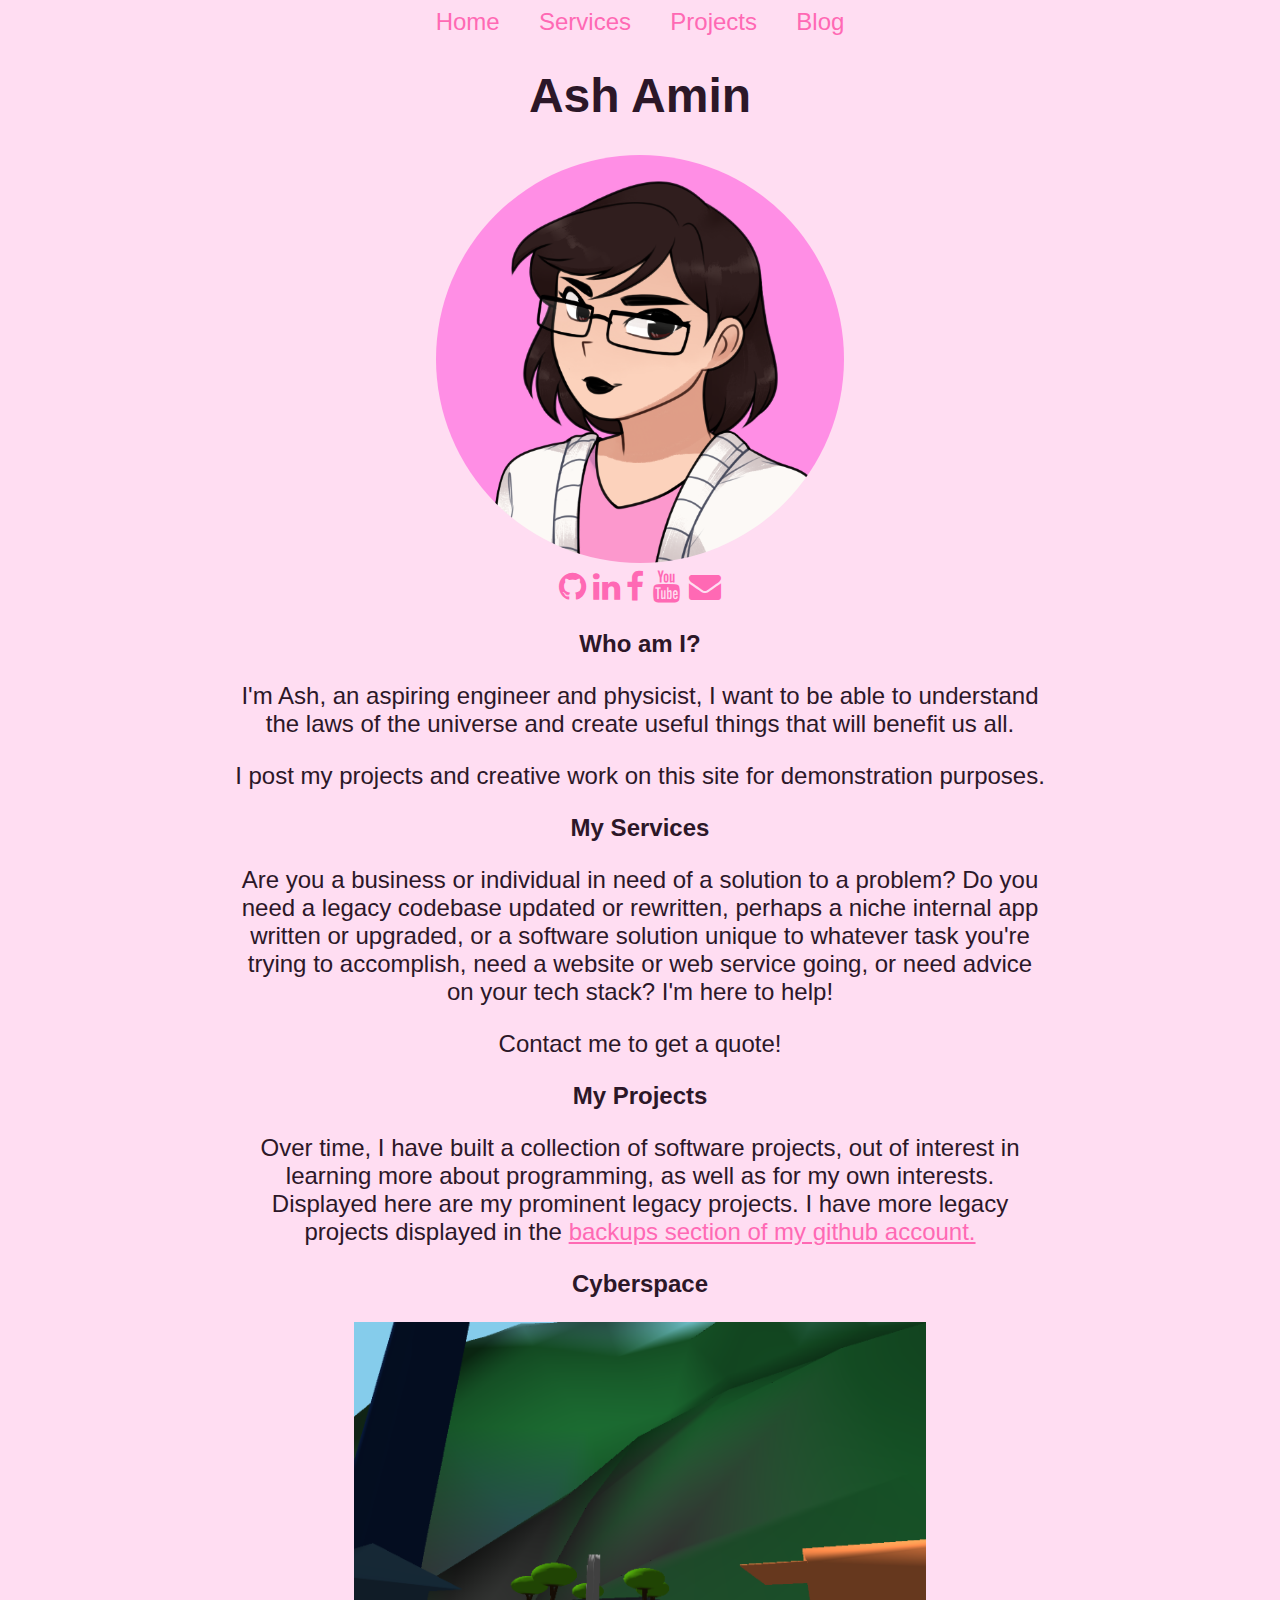
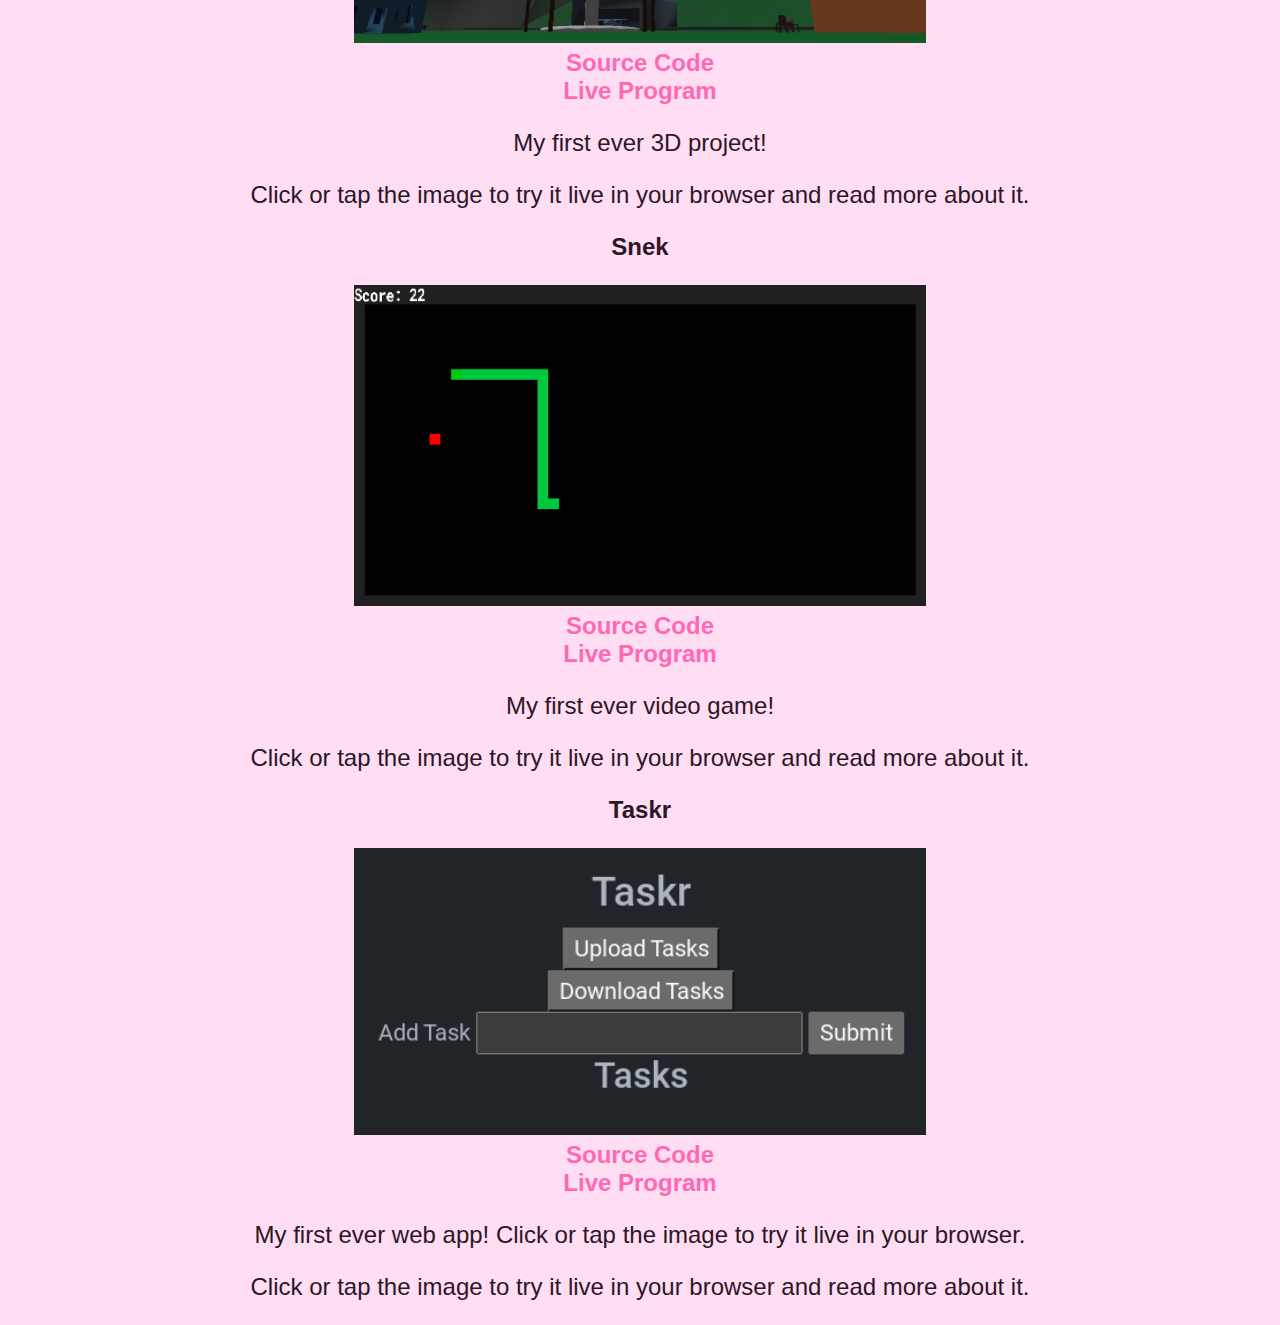
==== index.html @ 1dc7ed9d "Add blog update" ====
<!DOCTYPE html>
<html class="theme adaptive">
    <head>
        <title>Ash Amin</title>
        <meta name="viewport" content="width=device-width, initial-scale=1">
        <link rel="stylesheet" href="https://cdnjs.cloudflare.com/ajax/libs/font-awesome/4.7.0/css/font-awesome.min.css">
        <link rel="stylesheet" type="text/css" href="css/index.css"/>
    </head>
    
    <!-- Google tag (gtag.js) -->
    <script async src="https://www.googletagmanager.com/gtag/js?id=G-W8LRBBSJ82"></script>
    <script>
    window.dataLayer = window.dataLayer || [];
    function gtag(){dataLayer.push(arguments);}
    gtag('js', new Date());
    gtag('config', 'G-W8LRBBSJ82');
    </script>

    <body>      
        <a class="navlinks" href="#home">Home</a>
        <a class="navlinks" href="#services">Services</a>
        <a class="navlinks" href="#projects">Projects</a>
        <a class="navlinks" href="blog/index.html">Blog</a>

        <h1 id="home">Ash Amin</h1>
        <center><img class="avatar" src="img/ash.png" style="border-radius: 50%;"></center>

        <a style="font-size: xx-large;" href="https://github.com/ashtheamin/"><i class="fa fa-github"></i></a>
        <a style="font-size: xx-large;" href="https://www.linkedin.com/in/ashtheamin"><i class="fa fa-linkedin"></i></a>
        <a style="font-size: xx-large;" href="https://www.facebook.com/profile.php?id=61555971188826"><i class="fa fa-facebook"></i> </a>
        <a style="font-size: xx-large;" href="https://www.youtube.com/channel/UCdj34_sy56NSt1h6lO7Fx3A"> <i class="fa fa-youtube"></i> </a>
        <a style="font-size: xx-large;" href="#contact"><i class="fa fa-envelope"></i></a>
        
        <b><p>Who am I?</p></b>
        <p>I'm Ash, an aspiring engineer and physicist, I want to be able to understand the laws of the universe and create useful things that will benefit us all.</p>
        <p>I post my projects and creative work on this site for demonstration purposes.</p>

        <b><p id="services">My Services</p></b>
        <p>Are you a business or individual in need of a solution to a problem? Do you need a legacy codebase updated or rewritten, perhaps a niche internal app written or upgraded, or a software solution unique to whatever task you're trying to accomplish, need a website or web service going, or need advice on your tech stack? I'm here to help!</p>
        <p>Contact me to get a quote!</p>

        <b><p id="projects">My Projects</p></b>
        <p>Over time, I have built a collection of software projects, out of interest in learning more about programming, as well as for my own interests. Displayed here are my prominent legacy projects. I have more legacy projects displayed in the <u style="color:hotpink"><a href="https://github.com/ashtheamin/backups">backups section of my github account.</a></u></p>

        <b><p>Cyberspace</p></b>
        <center><a href="cyberspace"><img src="cyberspace/screenshot.png"></a></center>
        <b><a href="https://github.com/ashtheamin/backups/tree/main/cyberspace">Source Code</a></b>
        <br>
        <b><a href="https://ashamin.com/cyberspace">Live Program</a></b>
        <p>My first ever 3D project!</p>
        <p>Click or tap the image to try it live in your browser and read more about it.</p>

        <b><p>Snek</p></b>
        <center><a href="snek"><img src="img/snek.png"></a></center>
        <b><a href="https://github.com/ashtheamin/backups/tree/main/snek">Source Code</a></b>
        <br>
        <b><a href="https://ashamin.com/snek">Live Program</a></b>
        <p>My first ever video game! </p>
        <p> Click or tap the image to try it live in your browser and read more about it.</p>

        <b><p>Taskr</p></b>
        <center><a href="taskr"><img src="/taskr/screenshot.png"></a></center>
        <b><a href="https://github.com/ashtheamin/backups/tree/main/taskr">Source Code</a></b>
        <br>
        <b><a href="https://ashamin.com/taskr">Live Program</a></b>
        <p>My first ever web app! Click or tap the image to try it live in your browser.</p>
        <p> Click or tap the image to try it live in your browser and read more about it.</p>
    </body>
</html>
---- css/index.css ----
html {
    margin:auto;
    text-align: center;
    font-family: sans-serif;
    font-size: x-large;
    background-color: #FFDDF2;
    color: #2C1728;
    justify-content: center;
    max-width: 65%;
} 

img {
    width: 70%;
    height: auto;
}

a {
    color: hotpink;
    text-decoration: none;
}

a:link {
    color: hotpink;
    text-decoration: none;
}

a:visited {
    color: hotpink;
    text-decoration: none;
}

.avatar {
    max-width: 50%;
    max-height: 50%;
}

.navlinks {
    padding: 2%;
}

.theme {
    background-color: #FFDDF2;
    color: #2C1728;
  }
  @media (prefers-color-scheme: dark) {
    .theme.adaptive {
      background-color: #2C1728;
      color: #FFDDF2;
    }
}
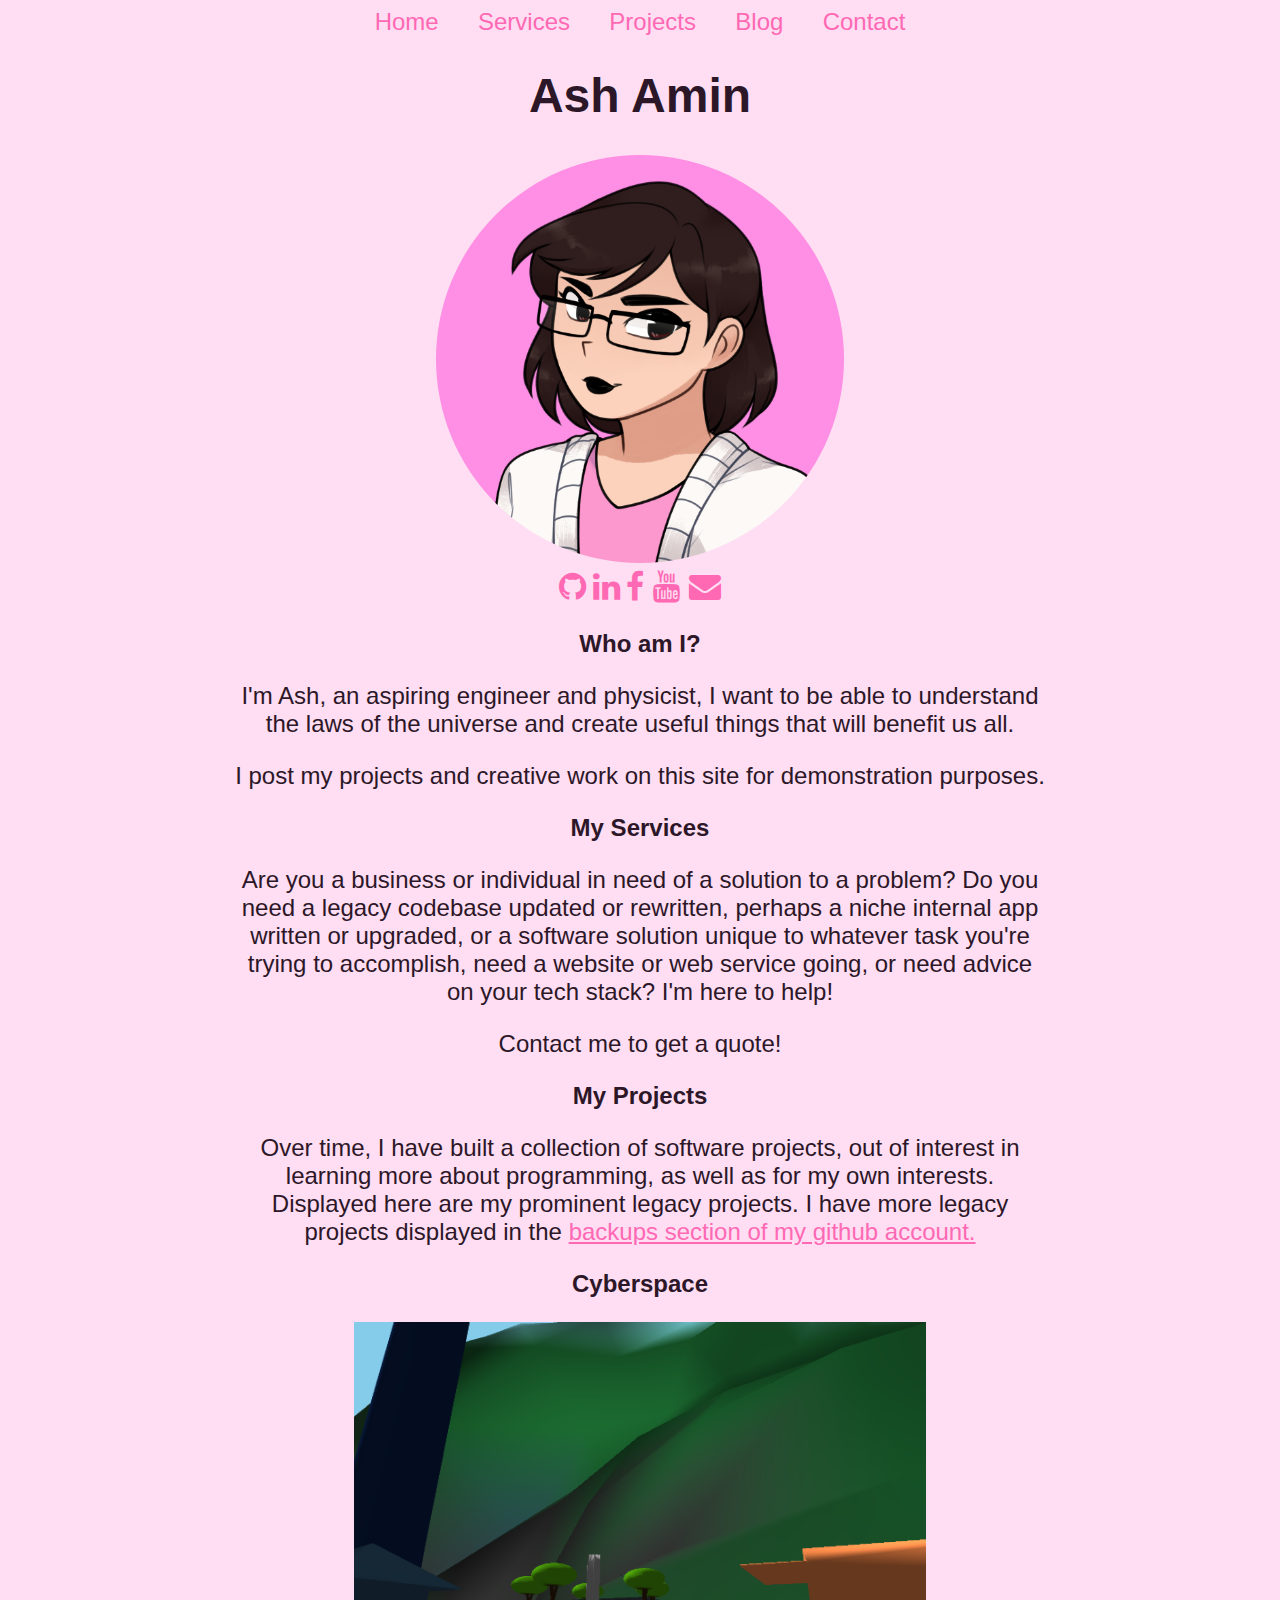
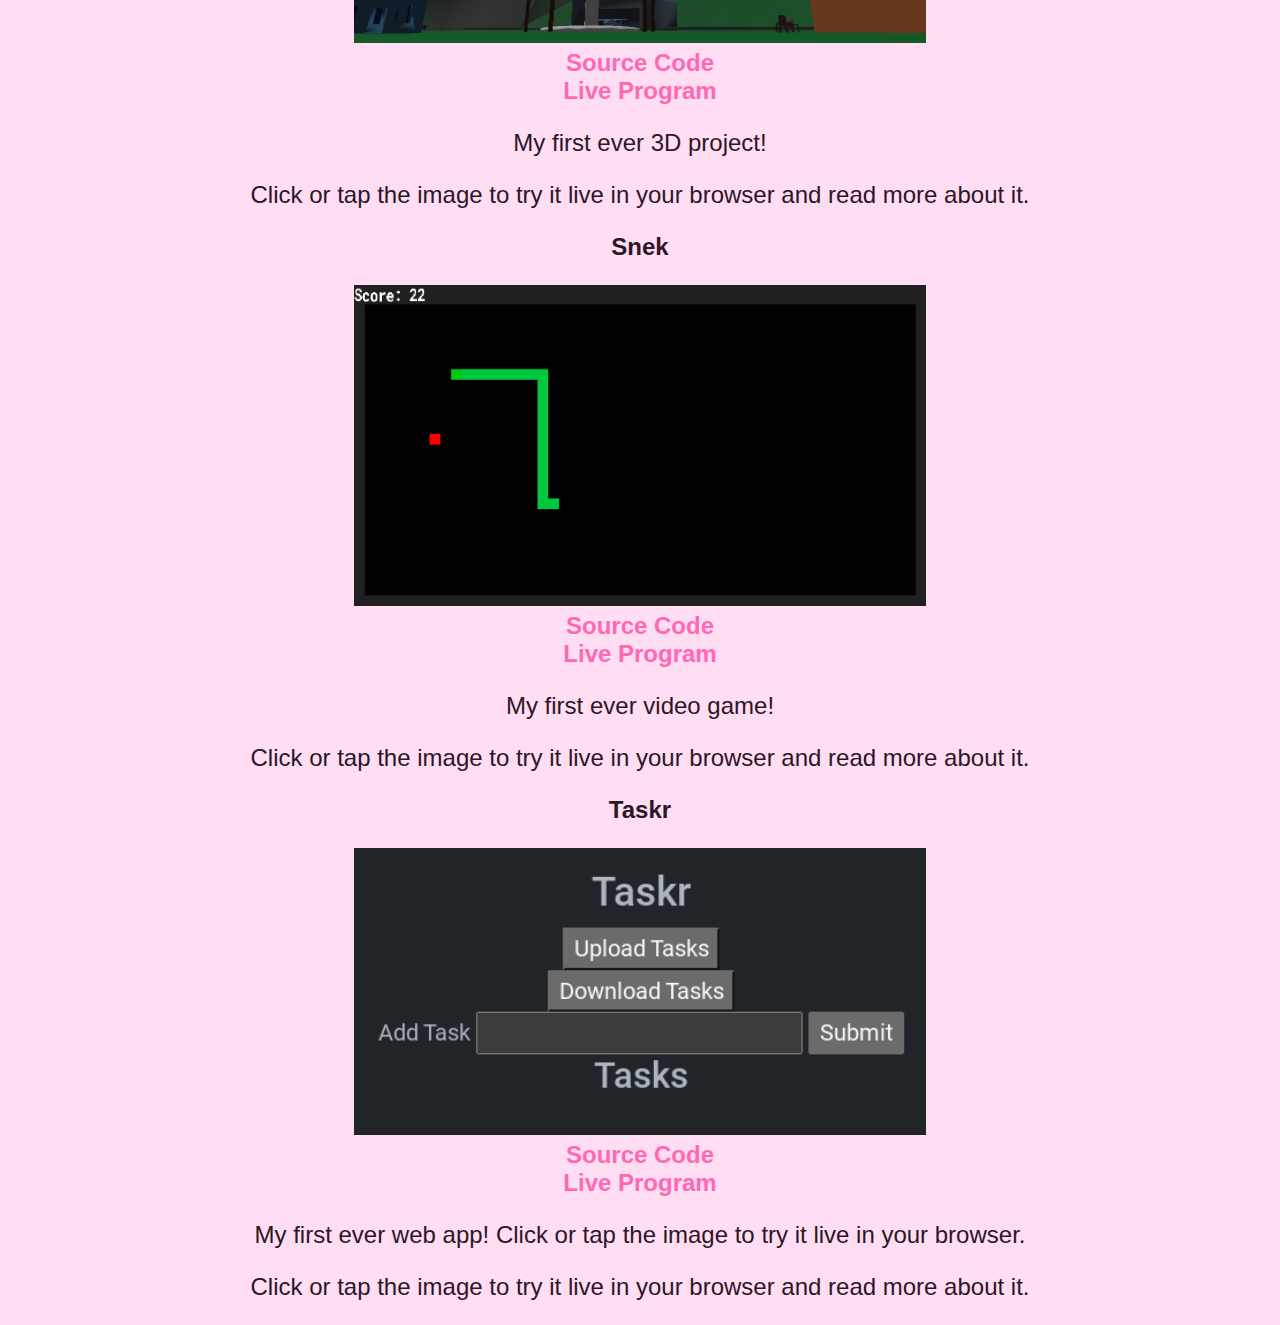
==== commit 04b76a89: "Add contact form" ====
--- a/index.html
+++ b/index.html
@@ -21,6 +21,7 @@
         <a class="navlinks" href="#services">Services</a>
         <a class="navlinks" href="#projects">Projects</a>
         <a class="navlinks" href="blog/index.html">Blog</a>
+        <a class="navlinks" href="contact/index.html">Contact</a>
 
         <h1 id="home">Ash Amin</h1>
         <center><img class="avatar" src="img/ash.png" style="border-radius: 50%;"></center>
@@ -29,7 +30,7 @@
         <a style="font-size: xx-large;" href="https://www.linkedin.com/in/ashtheamin"><i class="fa fa-linkedin"></i></a>
         <a style="font-size: xx-large;" href="https://www.facebook.com/profile.php?id=61555971188826"><i class="fa fa-facebook"></i> </a>
         <a style="font-size: xx-large;" href="https://www.youtube.com/channel/UCdj34_sy56NSt1h6lO7Fx3A"> <i class="fa fa-youtube"></i> </a>
-        <a style="font-size: xx-large;" href="#contact"><i class="fa fa-envelope"></i></a>
+        <a style="font-size: xx-large;" href="contact"><i class="fa fa-envelope"></i></a>
         
         <b><p>Who am I?</p></b>
         <p>I'm Ash, an aspiring engineer and physicist, I want to be able to understand the laws of the universe and create useful things that will benefit us all.</p>
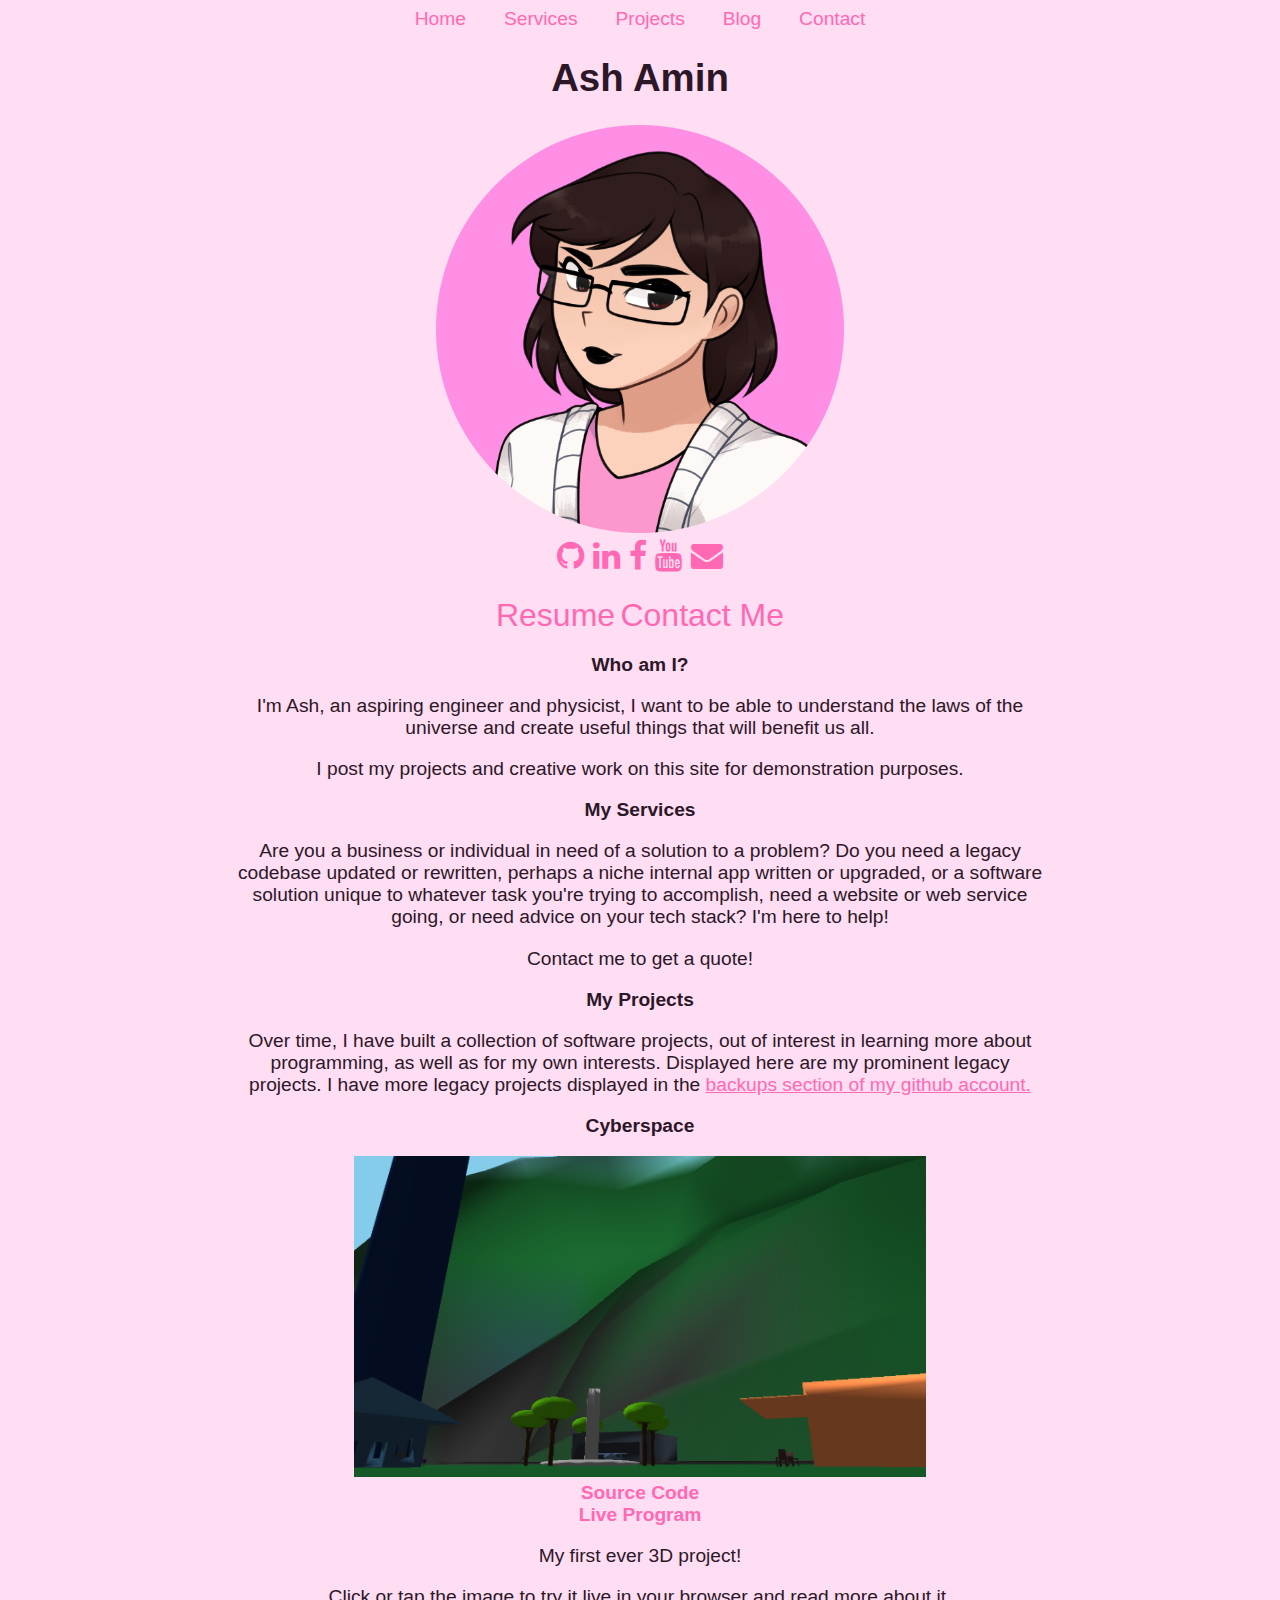
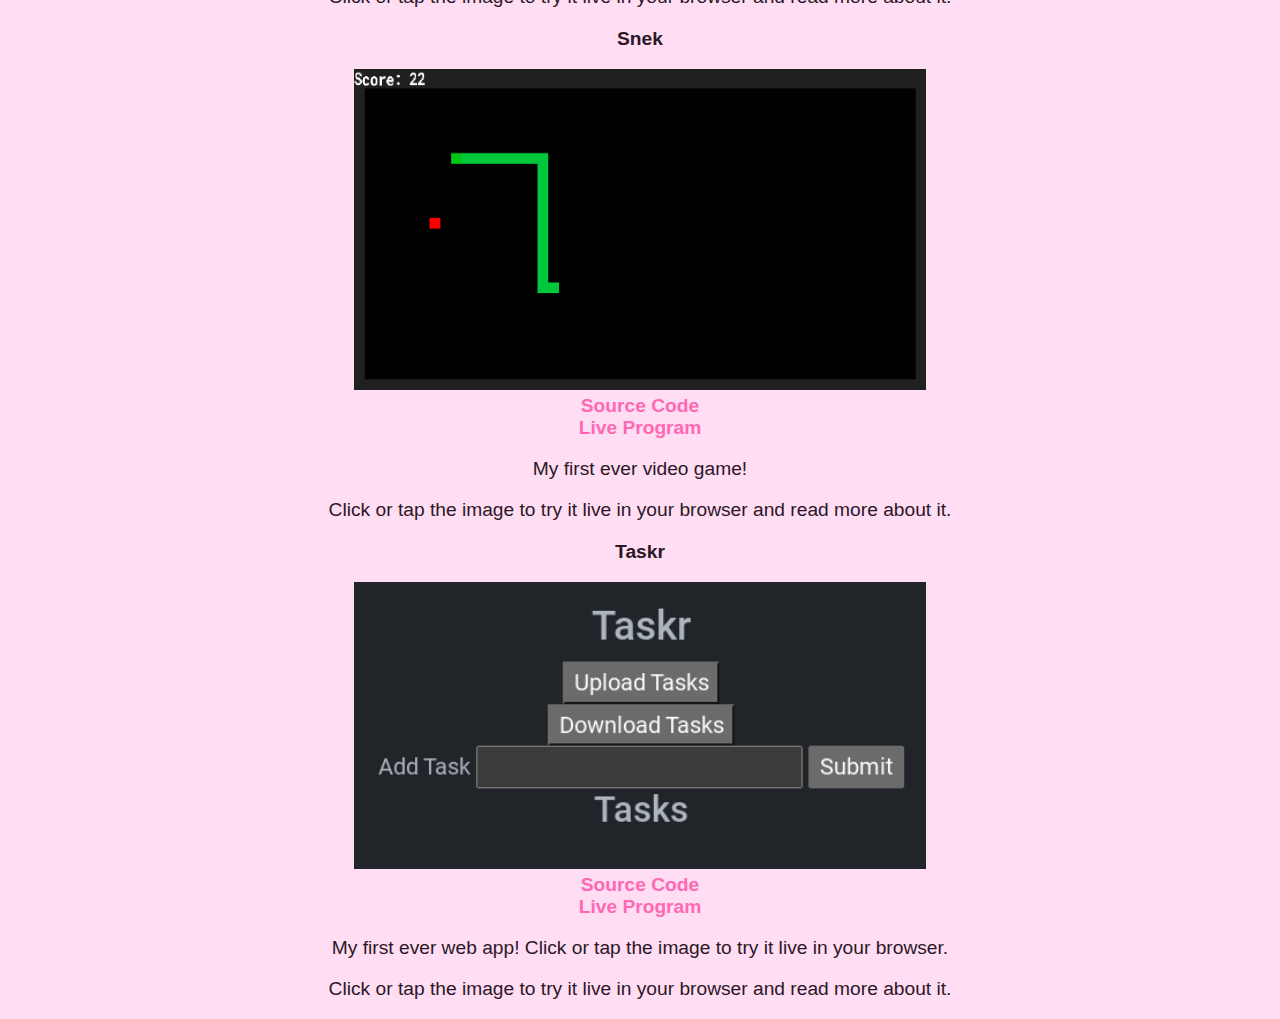
==== commit 71c6138c: "Update socials and fonts." ====
--- a/index.html
+++ b/index.html
@@ -26,11 +26,16 @@
         <h1 id="home">Ash Amin</h1>
         <center><img class="avatar" src="img/ash.png" style="border-radius: 50%;"></center>
 
-        <a style="font-size: xx-large;" href="https://github.com/ashtheamin/"><i class="fa fa-github"></i></a>
-        <a style="font-size: xx-large;" href="https://www.linkedin.com/in/ashtheamin"><i class="fa fa-linkedin"></i></a>
-        <a style="font-size: xx-large;" href="https://www.facebook.com/profile.php?id=61555971188826"><i class="fa fa-facebook"></i> </a>
-        <a style="font-size: xx-large;" href="https://www.youtube.com/channel/UCdj34_sy56NSt1h6lO7Fx3A"> <i class="fa fa-youtube"></i> </a>
-        <a style="font-size: xx-large;" href="contact"><i class="fa fa-envelope"></i></a>
+        <div class="socials" >
+            <a href="https://github.com/ashtheamin/"><i class="fa fa-github"></i></a>
+            <a href="https://www.linkedin.com/in/ashtheamin"><i class="fa fa-linkedin"></i></a>
+            <a href="https://www.facebook.com/profile.php?id=61555971188826"><i class="fa fa-facebook"></i> </a>
+            <a href="https://www.youtube.com/channel/UCdj34_sy56NSt1h6lO7Fx3A"> <i class="fa fa-youtube"></i> </a>
+            <a href="contact"><i class="fa fa-envelope"></i></a>
+        </div>
+        <br>
+        <a style="font-size: xx-large;" href="resume.pdf">Resume</a>
+        <a style="font-size: xx-large;" href="contact"> Contact Me</a>
         
         <b><p>Who am I?</p></b>
         <p>I'm Ash, an aspiring engineer and physicist, I want to be able to understand the laws of the universe and create useful things that will benefit us all.</p>
--- a/css/index.css
+++ b/css/index.css
@@ -2,7 +2,7 @@
     margin:auto;
     text-align: center;
     font-family: sans-serif;
-    font-size: x-large;
+    font-size: larger;
     background-color: #FFDDF2;
     color: #2C1728;
     justify-content: center;
@@ -38,6 +38,10 @@
     padding: 2%;
 }
 
+.socials {
+    font-size: xx-large;
+}
+
 .theme {
     background-color: #FFDDF2;
     color: #2C1728;
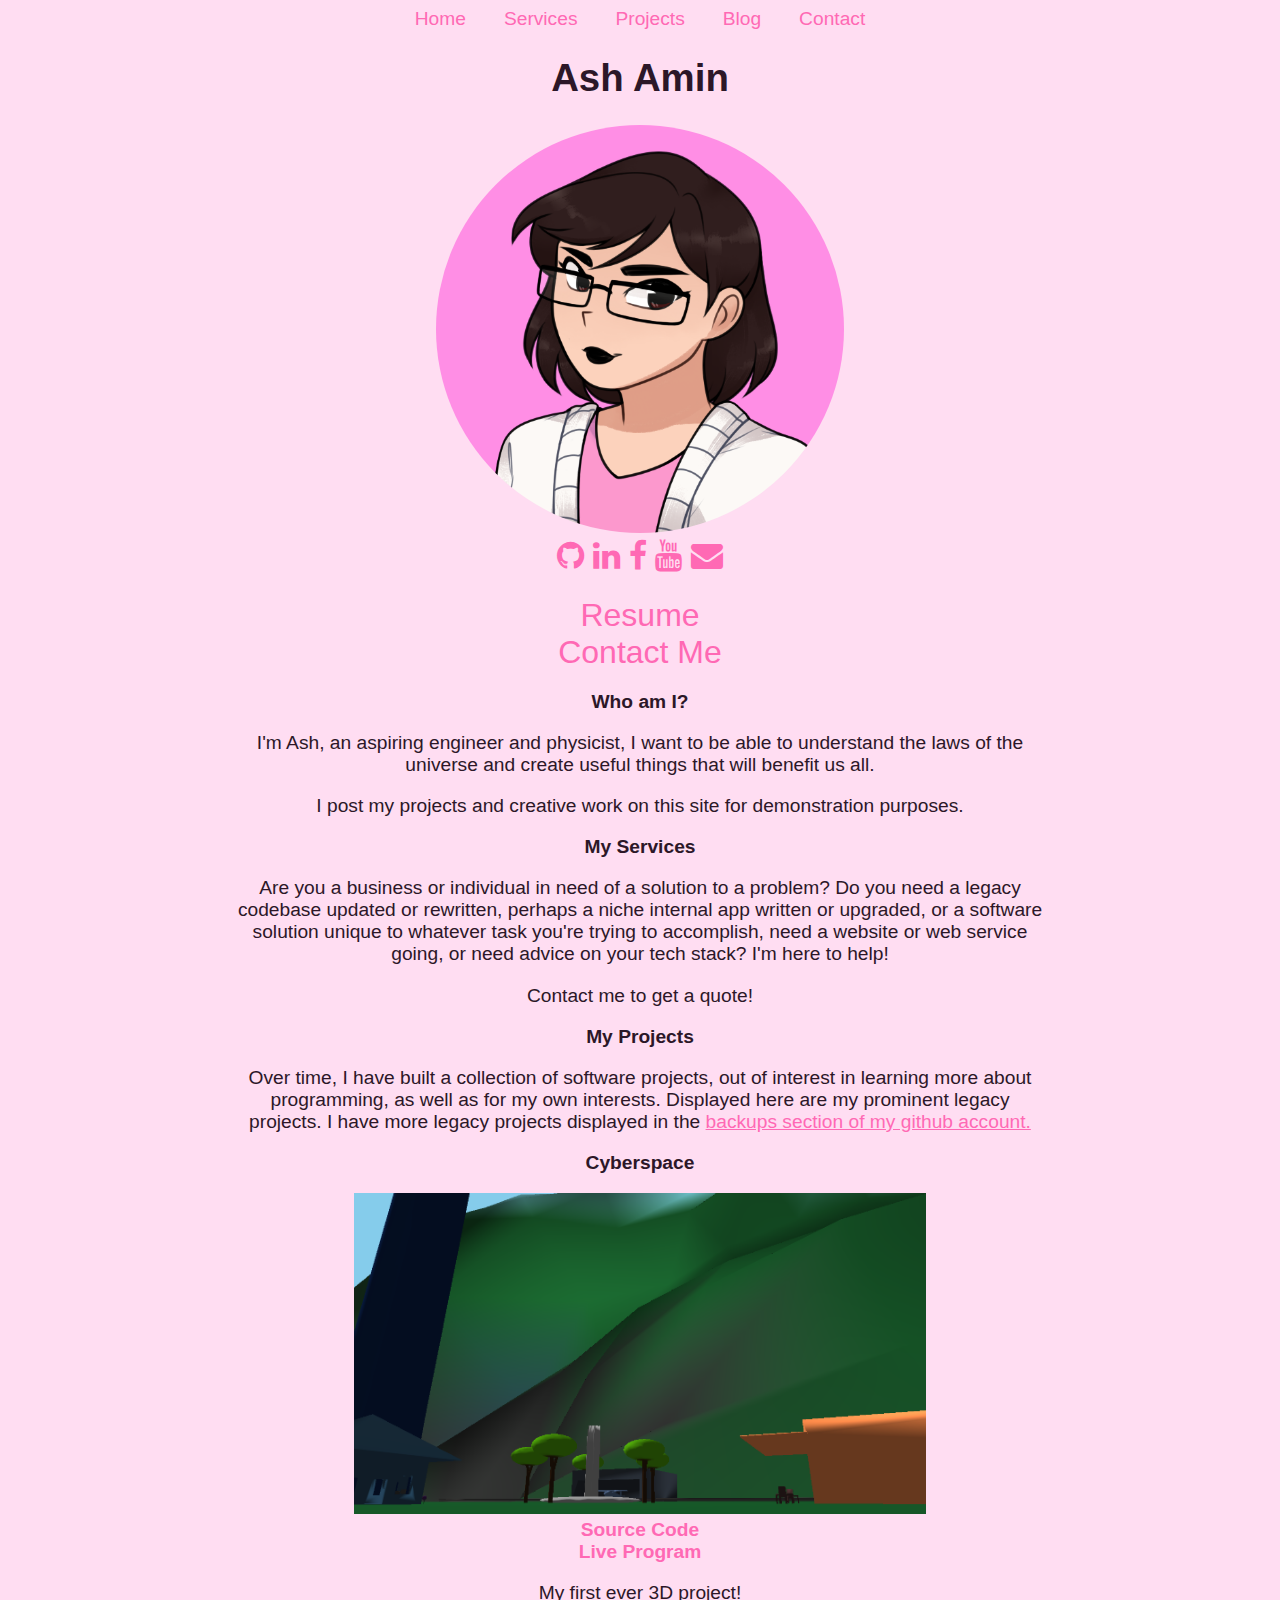
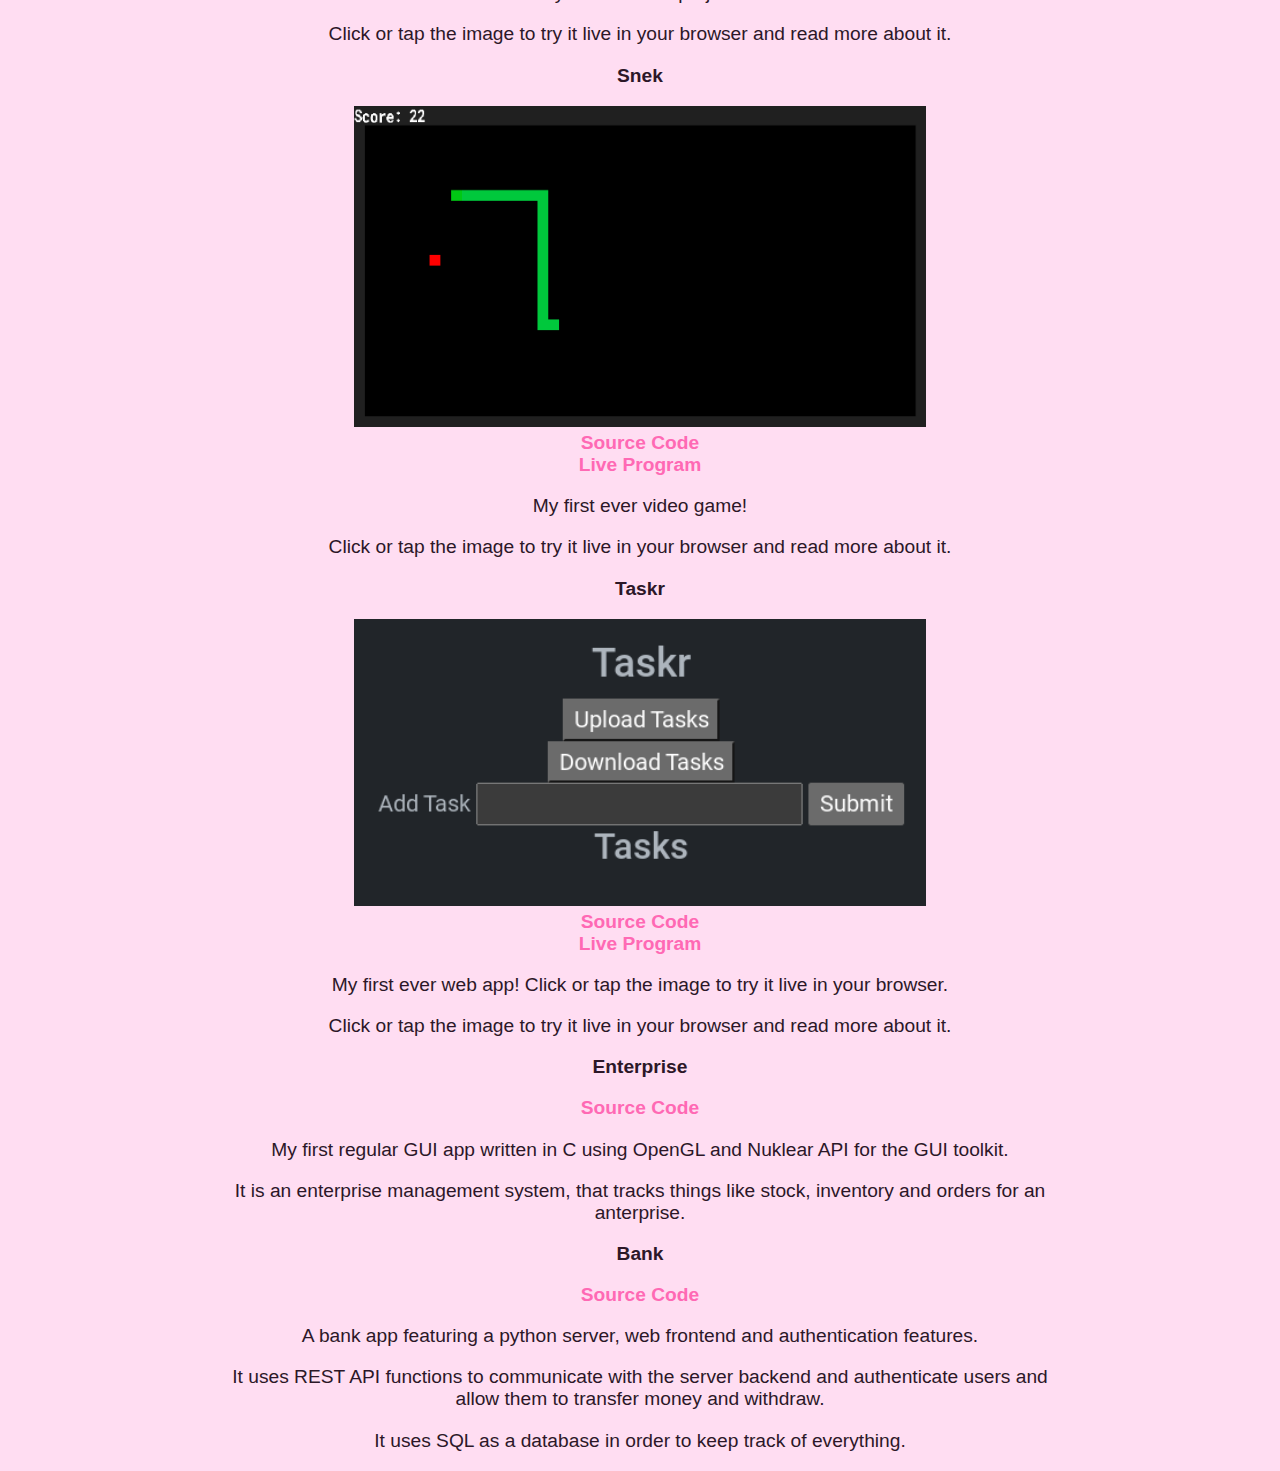
==== commit 37fa6593: "Add old projects." ====
--- a/index.html
+++ b/index.html
@@ -35,6 +35,7 @@
         </div>
         <br>
         <a style="font-size: xx-large;" href="resume.pdf">Resume</a>
+        <br>
         <a style="font-size: xx-large;" href="contact"> Contact Me</a>
         
         <b><p>Who am I?</p></b>
@@ -71,5 +72,16 @@
         <b><a href="https://ashamin.com/taskr">Live Program</a></b>
         <p>My first ever web app! Click or tap the image to try it live in your browser.</p>
         <p> Click or tap the image to try it live in your browser and read more about it.</p>
+
+        <b><p>Enterprise</p></b>
+        <b><a href="https://github.com/ashtheamin/backups/tree/main/enterprise_legacy">Source Code</a></b>
+        <p>My first regular GUI app written in C using OpenGL and Nuklear API for the GUI toolkit.</p>
+        <p>It is an enterprise management system, that tracks things like stock, inventory and orders for an anterprise.</p>
+
+        <b><p>Bank</p></b>
+        <b><a href="https://github.com/ashtheamin/backups/tree/main/bank">Source Code</a></b>
+        <p>A bank app featuring a python server, web frontend and authentication features.</p>
+        <p>It uses REST API functions to communicate with the server backend and authenticate users and allow them to transfer money and withdraw.</p>
+        <p>It uses SQL as a database in order to keep track of everything.</p>
     </body>
 </html>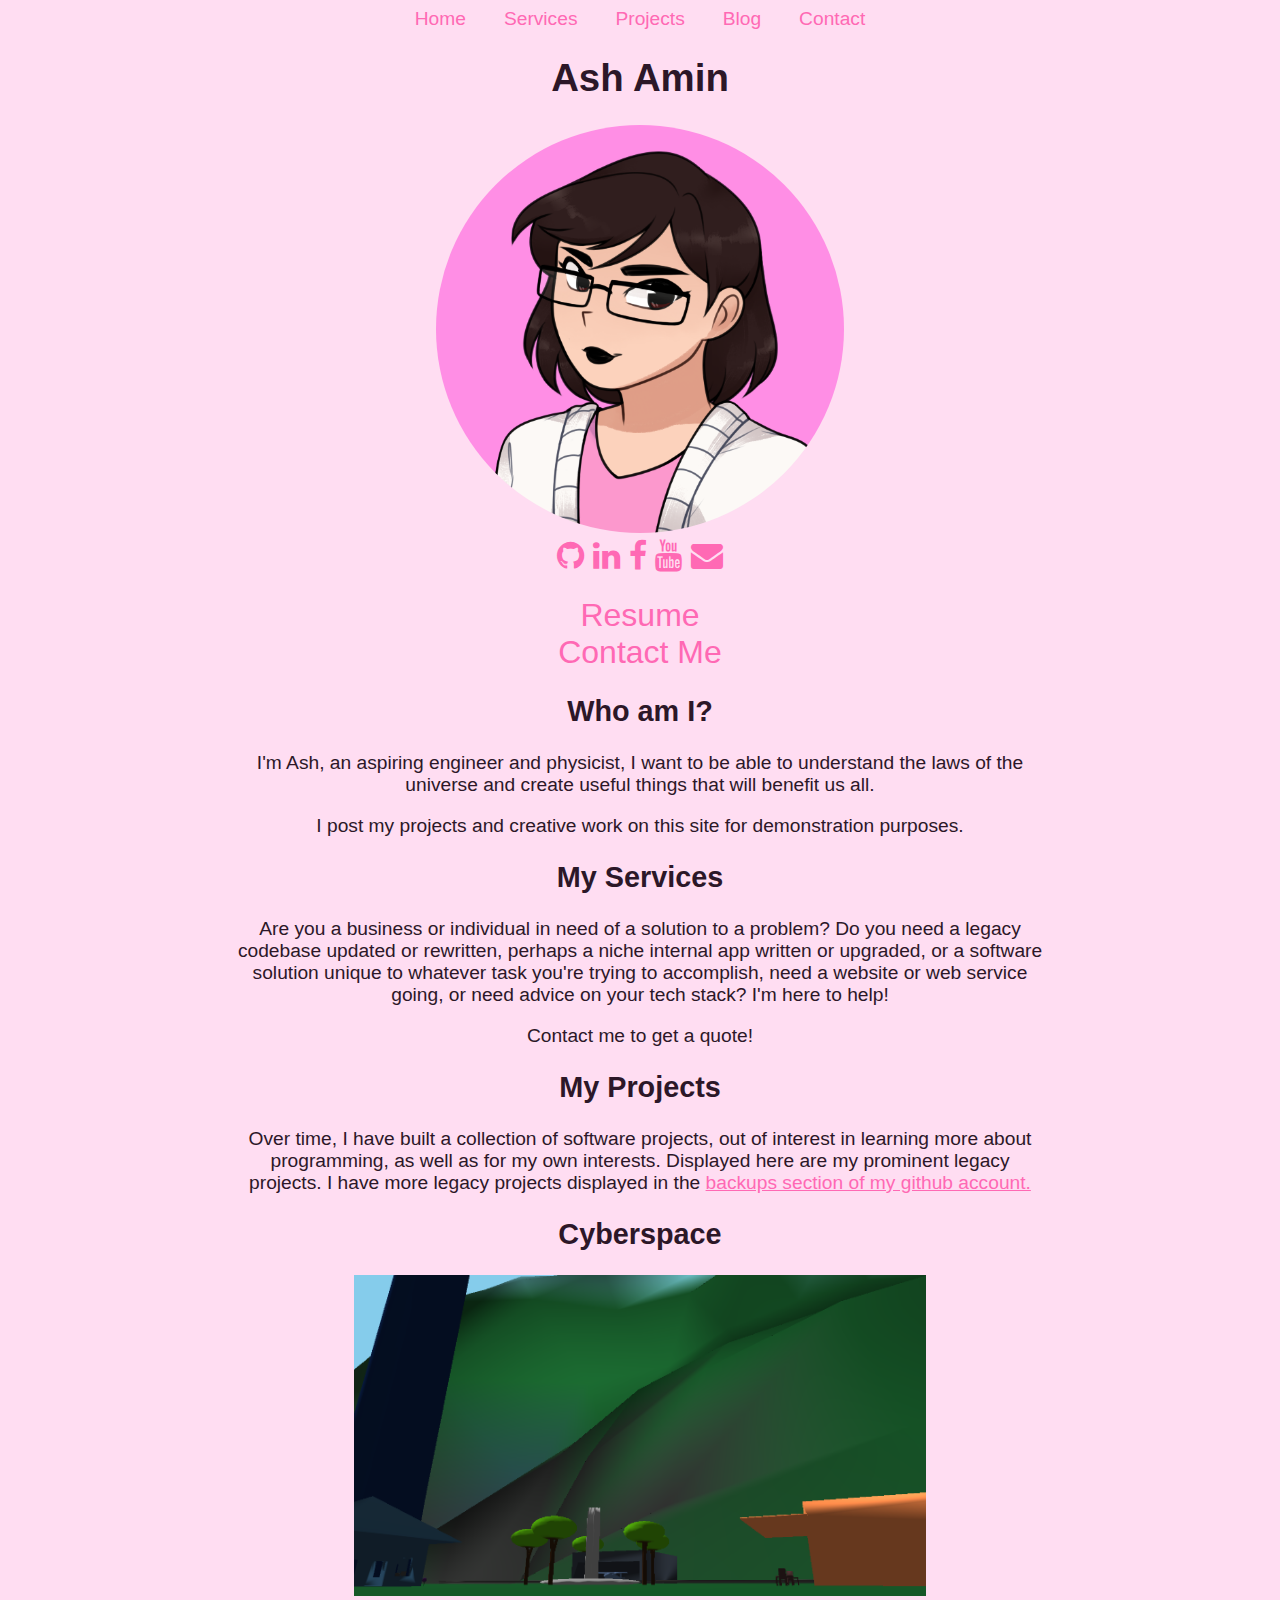
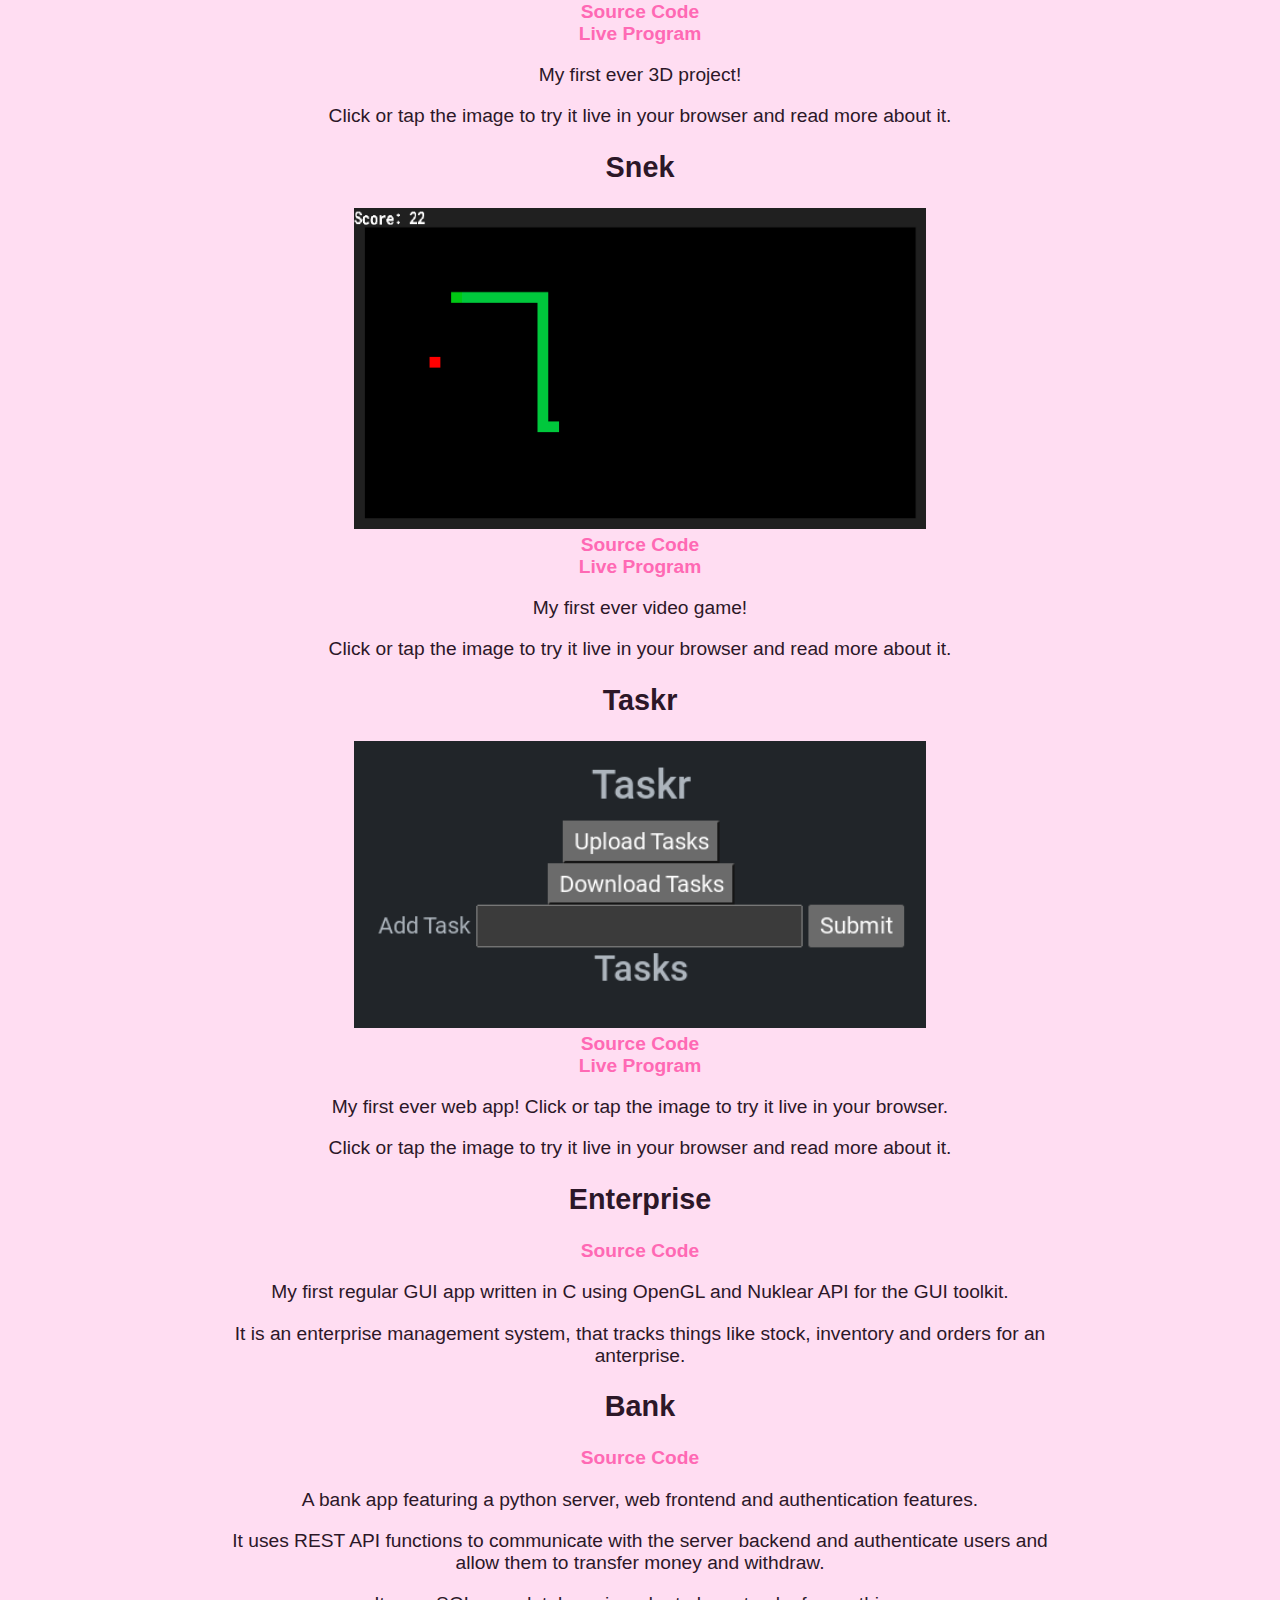
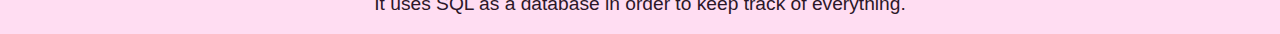
==== commit 7aeb2507: "Update home site" ====
--- a/index.html
+++ b/index.html
@@ -38,18 +38,18 @@
         <br>
         <a style="font-size: xx-large;" href="contact"> Contact Me</a>
         
-        <b><p>Who am I?</p></b>
+        <b><h2>Who am I?</h2></b>
         <p>I'm Ash, an aspiring engineer and physicist, I want to be able to understand the laws of the universe and create useful things that will benefit us all.</p>
         <p>I post my projects and creative work on this site for demonstration purposes.</p>
 
-        <b><p id="services">My Services</p></b>
+        <b><h2 id="services">My Services</h2></b>
         <p>Are you a business or individual in need of a solution to a problem? Do you need a legacy codebase updated or rewritten, perhaps a niche internal app written or upgraded, or a software solution unique to whatever task you're trying to accomplish, need a website or web service going, or need advice on your tech stack? I'm here to help!</p>
         <p>Contact me to get a quote!</p>
 
-        <b><p id="projects">My Projects</p></b>
+        <b><h2 id="projects">My Projects</h2></b>
         <p>Over time, I have built a collection of software projects, out of interest in learning more about programming, as well as for my own interests. Displayed here are my prominent legacy projects. I have more legacy projects displayed in the <u style="color:hotpink"><a href="https://github.com/ashtheamin/backups">backups section of my github account.</a></u></p>
 
-        <b><p>Cyberspace</p></b>
+        <b><h2>Cyberspace</h2></b>
         <center><a href="cyberspace"><img src="cyberspace/screenshot.png"></a></center>
         <b><a href="https://github.com/ashtheamin/backups/tree/main/cyberspace">Source Code</a></b>
         <br>
@@ -57,7 +57,7 @@
         <p>My first ever 3D project!</p>
         <p>Click or tap the image to try it live in your browser and read more about it.</p>
 
-        <b><p>Snek</p></b>
+        <b><h2>Snek</h2></b>
         <center><a href="snek"><img src="img/snek.png"></a></center>
         <b><a href="https://github.com/ashtheamin/backups/tree/main/snek">Source Code</a></b>
         <br>
@@ -65,7 +65,7 @@
         <p>My first ever video game! </p>
         <p> Click or tap the image to try it live in your browser and read more about it.</p>
 
-        <b><p>Taskr</p></b>
+        <b><h2>Taskr</h2></b>
         <center><a href="taskr"><img src="/taskr/screenshot.png"></a></center>
         <b><a href="https://github.com/ashtheamin/backups/tree/main/taskr">Source Code</a></b>
         <br>
@@ -73,12 +73,12 @@
         <p>My first ever web app! Click or tap the image to try it live in your browser.</p>
         <p> Click or tap the image to try it live in your browser and read more about it.</p>
 
-        <b><p>Enterprise</p></b>
+        <b><h2>Enterprise</h2></b>
         <b><a href="https://github.com/ashtheamin/backups/tree/main/enterprise_legacy">Source Code</a></b>
         <p>My first regular GUI app written in C using OpenGL and Nuklear API for the GUI toolkit.</p>
         <p>It is an enterprise management system, that tracks things like stock, inventory and orders for an anterprise.</p>
 
-        <b><p>Bank</p></b>
+        <b><h2>Bank</h2></b>
         <b><a href="https://github.com/ashtheamin/backups/tree/main/bank">Source Code</a></b>
         <p>A bank app featuring a python server, web frontend and authentication features.</p>
         <p>It uses REST API functions to communicate with the server backend and authenticate users and allow them to transfer money and withdraw.</p>
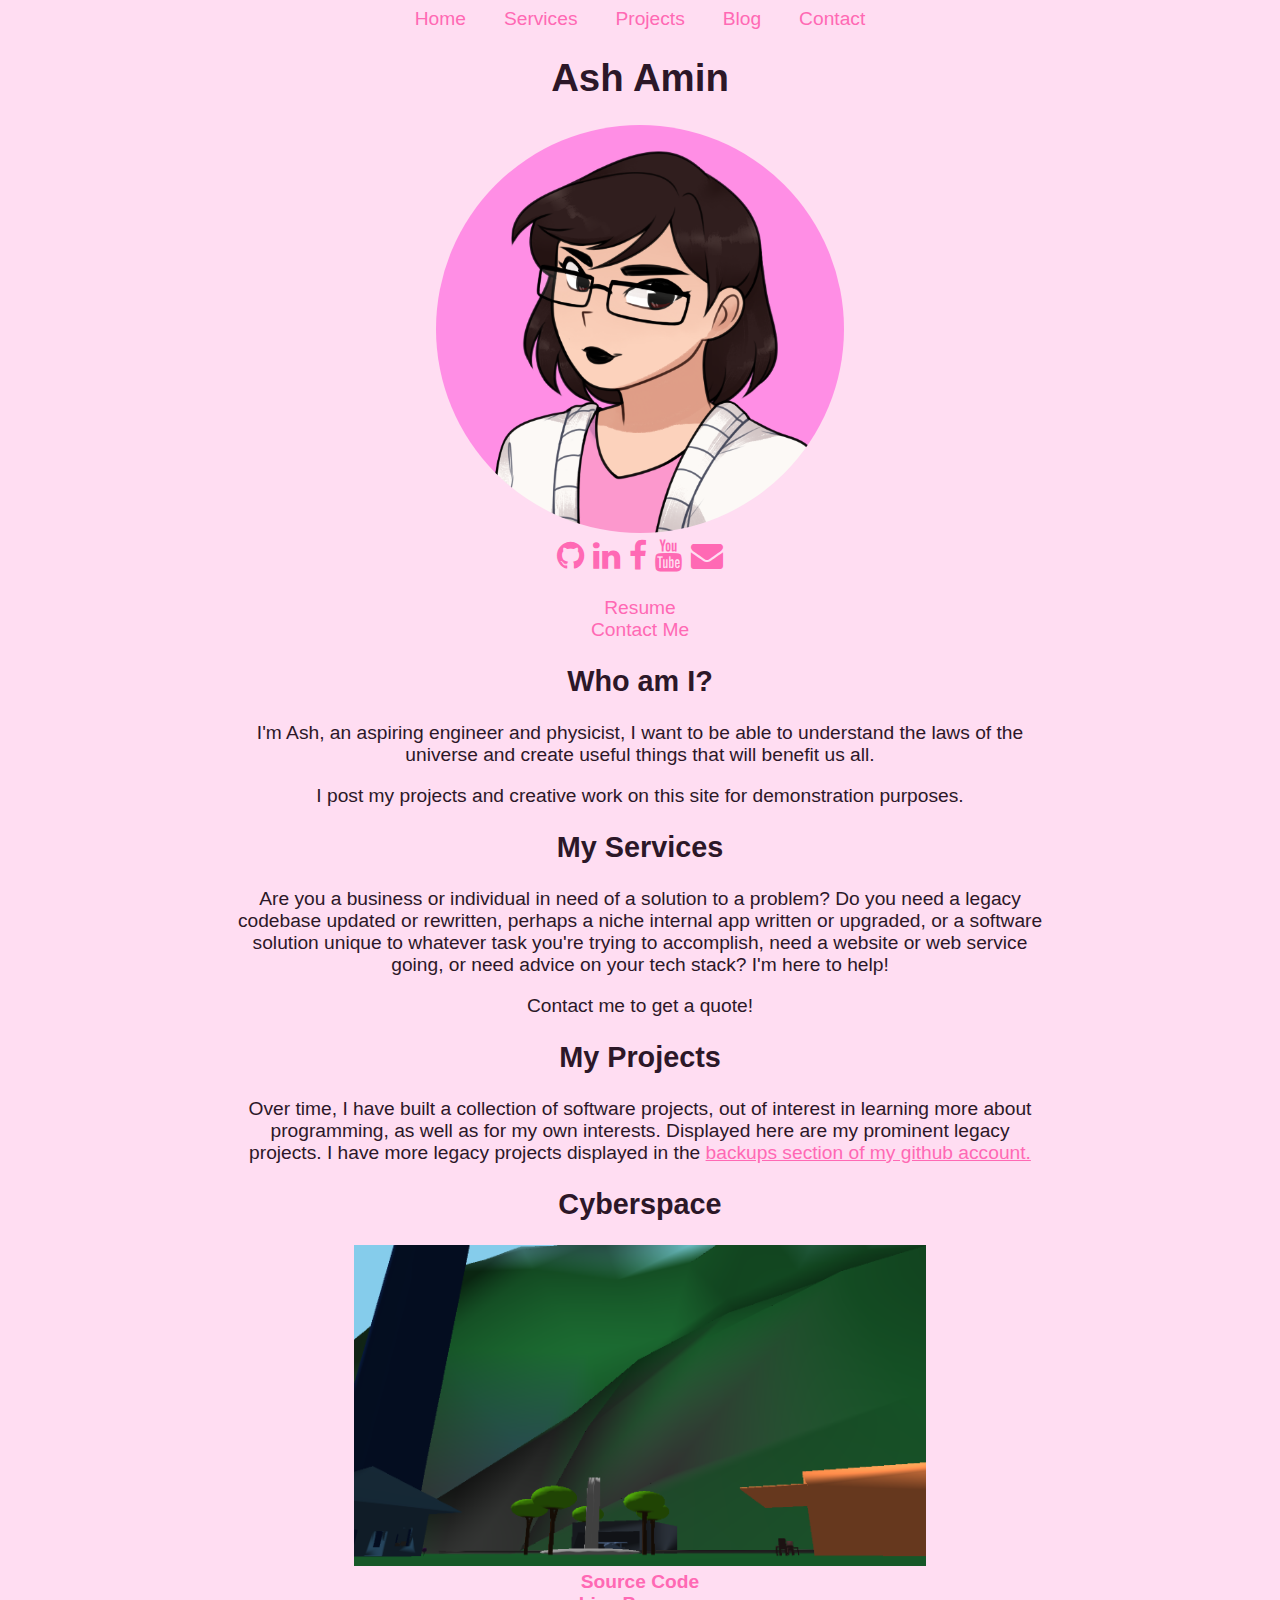
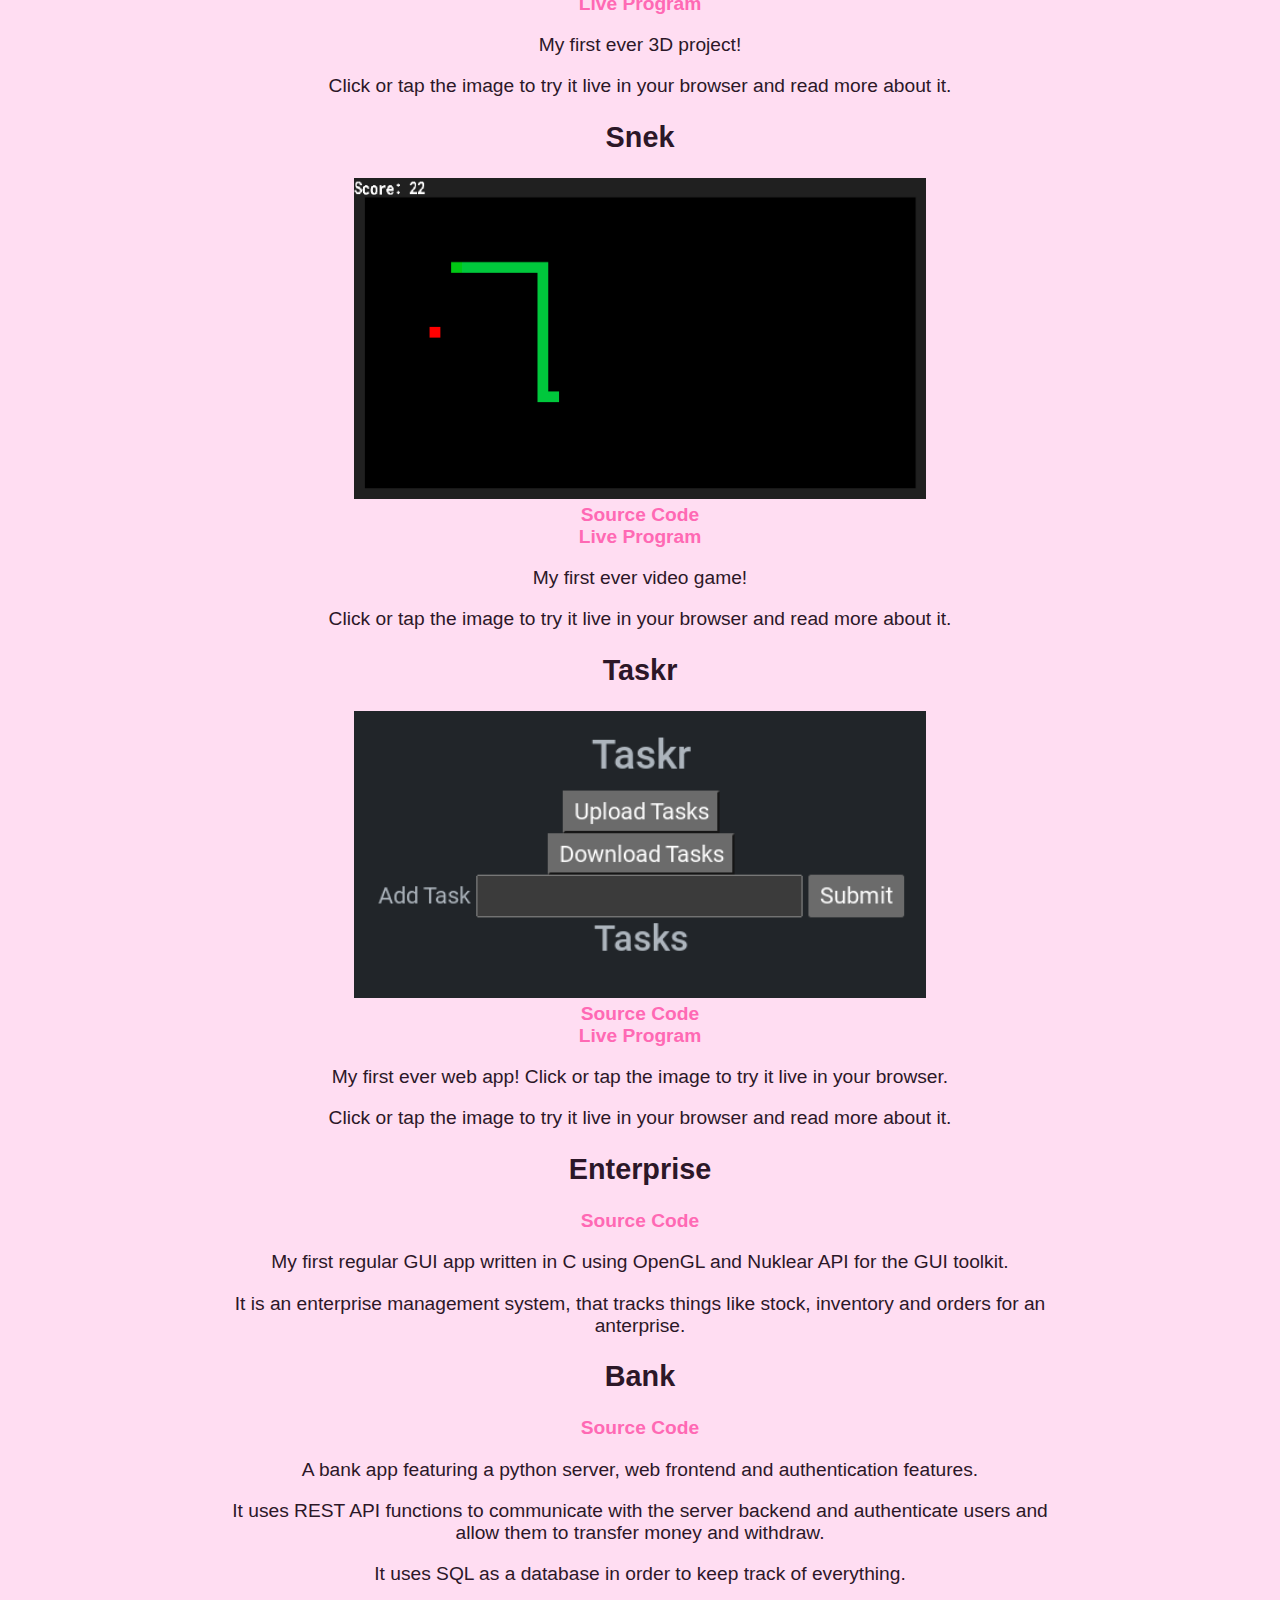
==== commit ab600694: "Update website homepage" ====
--- a/index.html
+++ b/index.html
@@ -34,9 +34,9 @@
             <a href="contact"><i class="fa fa-envelope"></i></a>
         </div>
         <br>
-        <a style="font-size: xx-large;" href="resume.pdf">Resume</a>
+        <a href="resume.pdf">Resume</a>
         <br>
-        <a style="font-size: xx-large;" href="contact"> Contact Me</a>
+        <a href="contact"> Contact Me</a>
         
         <b><h2>Who am I?</h2></b>
         <p>I'm Ash, an aspiring engineer and physicist, I want to be able to understand the laws of the universe and create useful things that will benefit us all.</p>
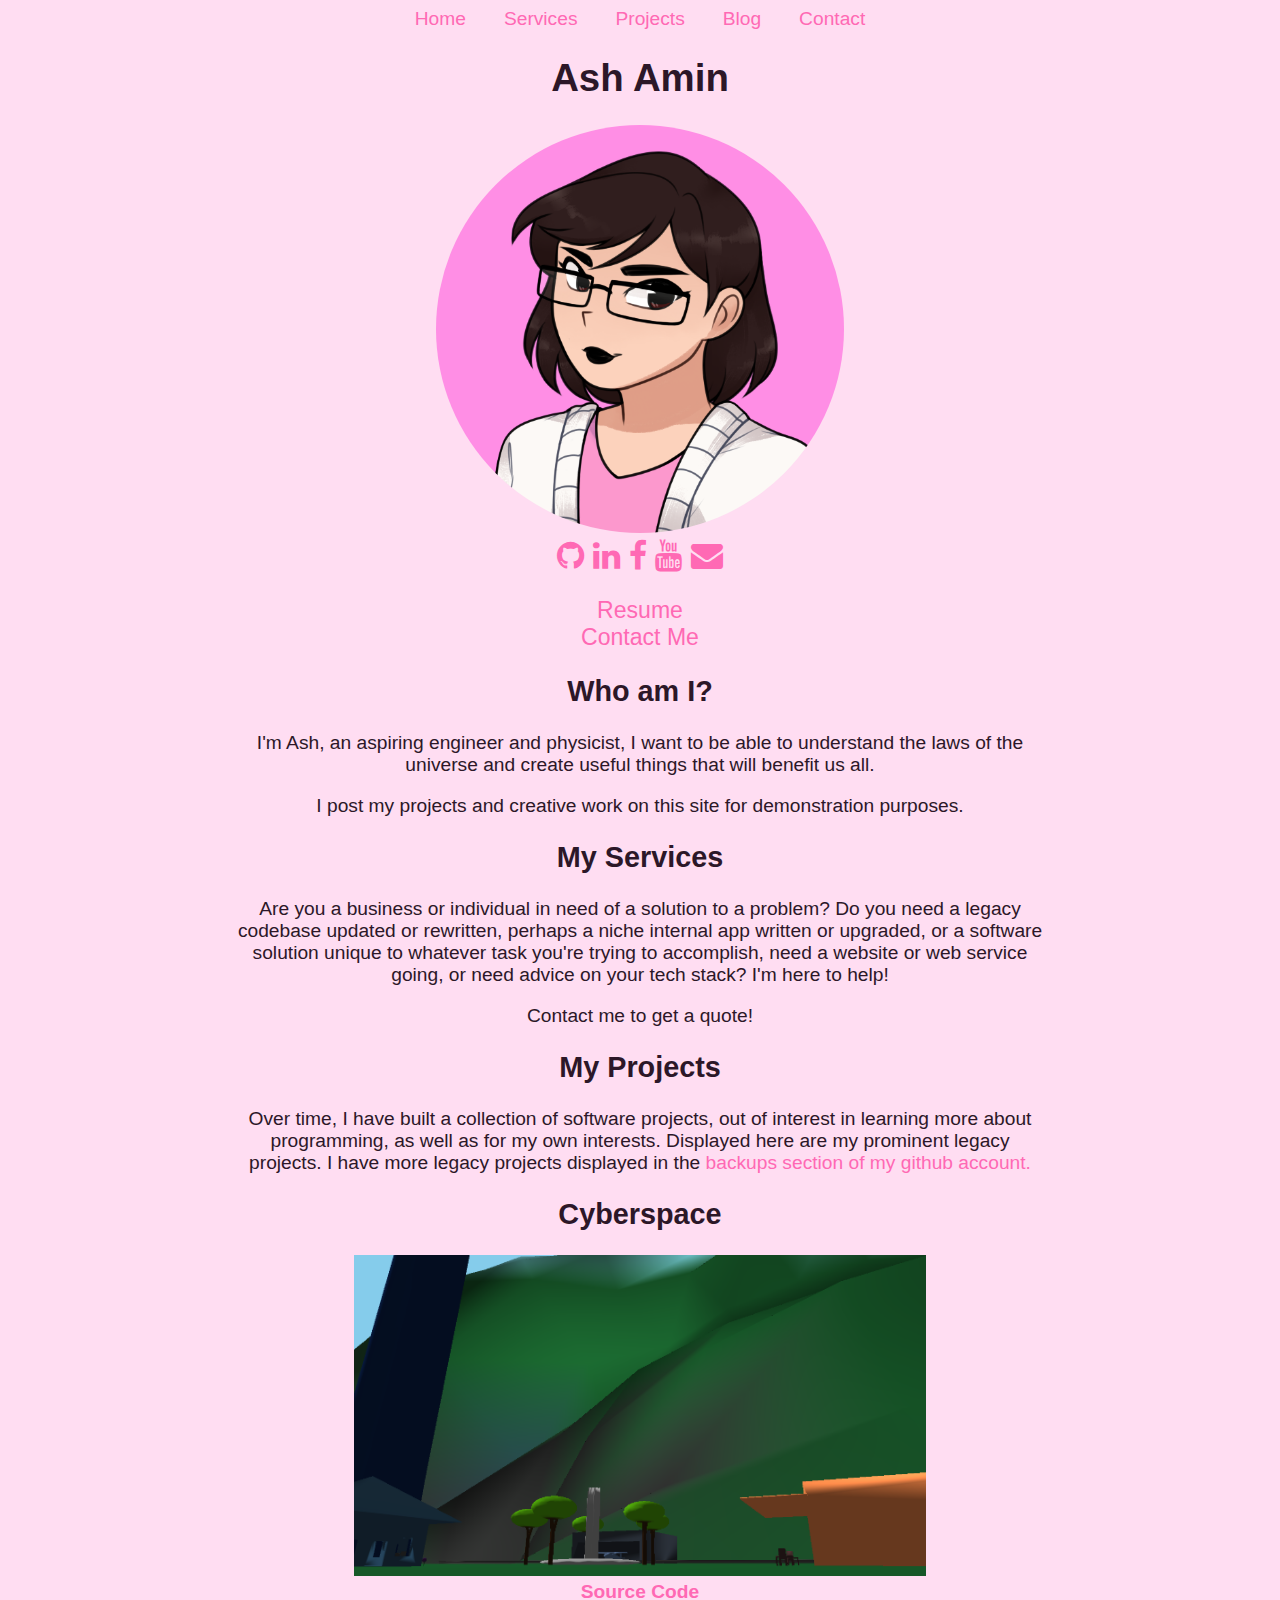
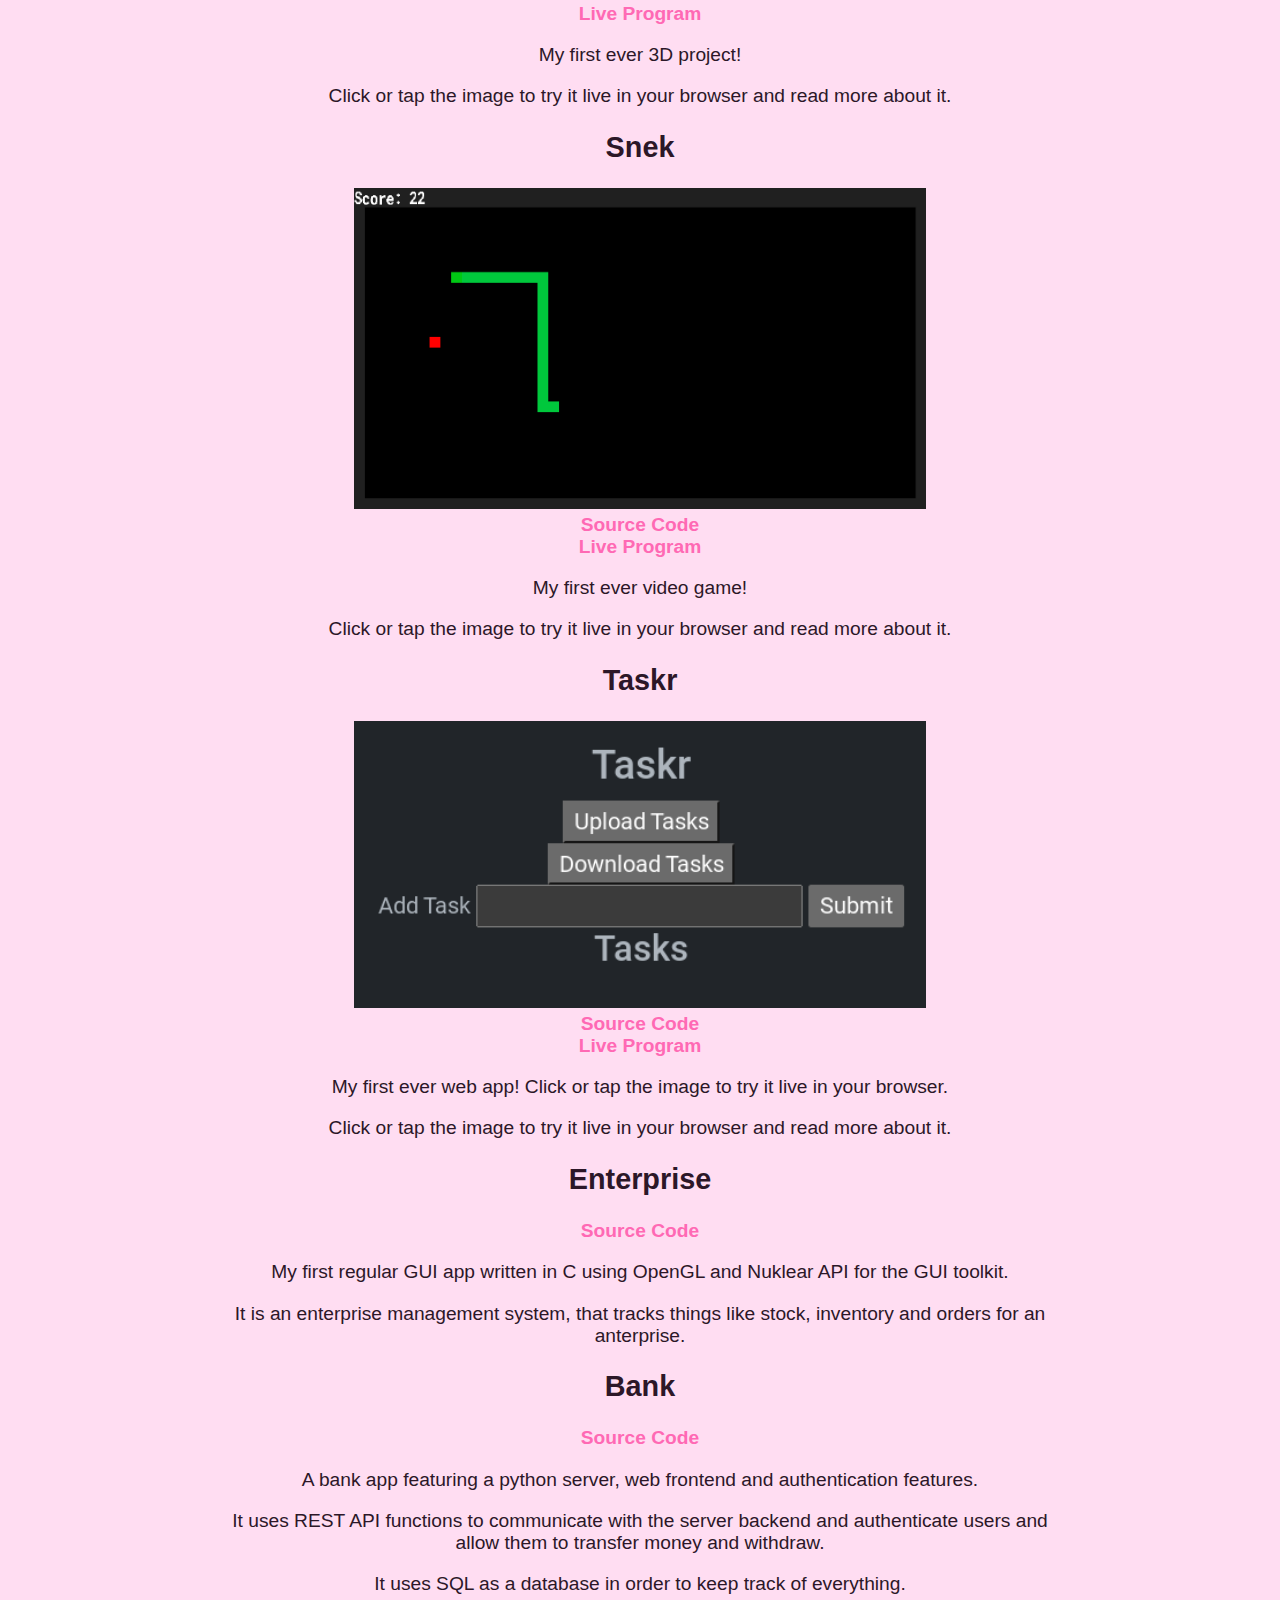
==== commit 866c4c93: "Fix up links" ====
--- a/index.html
+++ b/index.html
@@ -34,9 +34,9 @@
             <a href="contact"><i class="fa fa-envelope"></i></a>
         </div>
         <br>
-        <a href="resume.pdf">Resume</a>
+        <a style="font-size: larger;" href="resume.pdf">Resume</a>
         <br>
-        <a href="contact"> Contact Me</a>
+        <a style="font-size: larger;" href="contact"> Contact Me</a>
         
         <b><h2>Who am I?</h2></b>
         <p>I'm Ash, an aspiring engineer and physicist, I want to be able to understand the laws of the universe and create useful things that will benefit us all.</p>
@@ -47,7 +47,7 @@
         <p>Contact me to get a quote!</p>
 
         <b><h2 id="projects">My Projects</h2></b>
-        <p>Over time, I have built a collection of software projects, out of interest in learning more about programming, as well as for my own interests. Displayed here are my prominent legacy projects. I have more legacy projects displayed in the <u style="color:hotpink"><a href="https://github.com/ashtheamin/backups">backups section of my github account.</a></u></p>
+        <p>Over time, I have built a collection of software projects, out of interest in learning more about programming, as well as for my own interests. Displayed here are my prominent legacy projects. I have more legacy projects displayed in the <a href="https://github.com/ashtheamin/backups">backups section of my github account.</a></p>
 
         <b><h2>Cyberspace</h2></b>
         <center><a href="cyberspace"><img src="cyberspace/screenshot.png"></a></center>
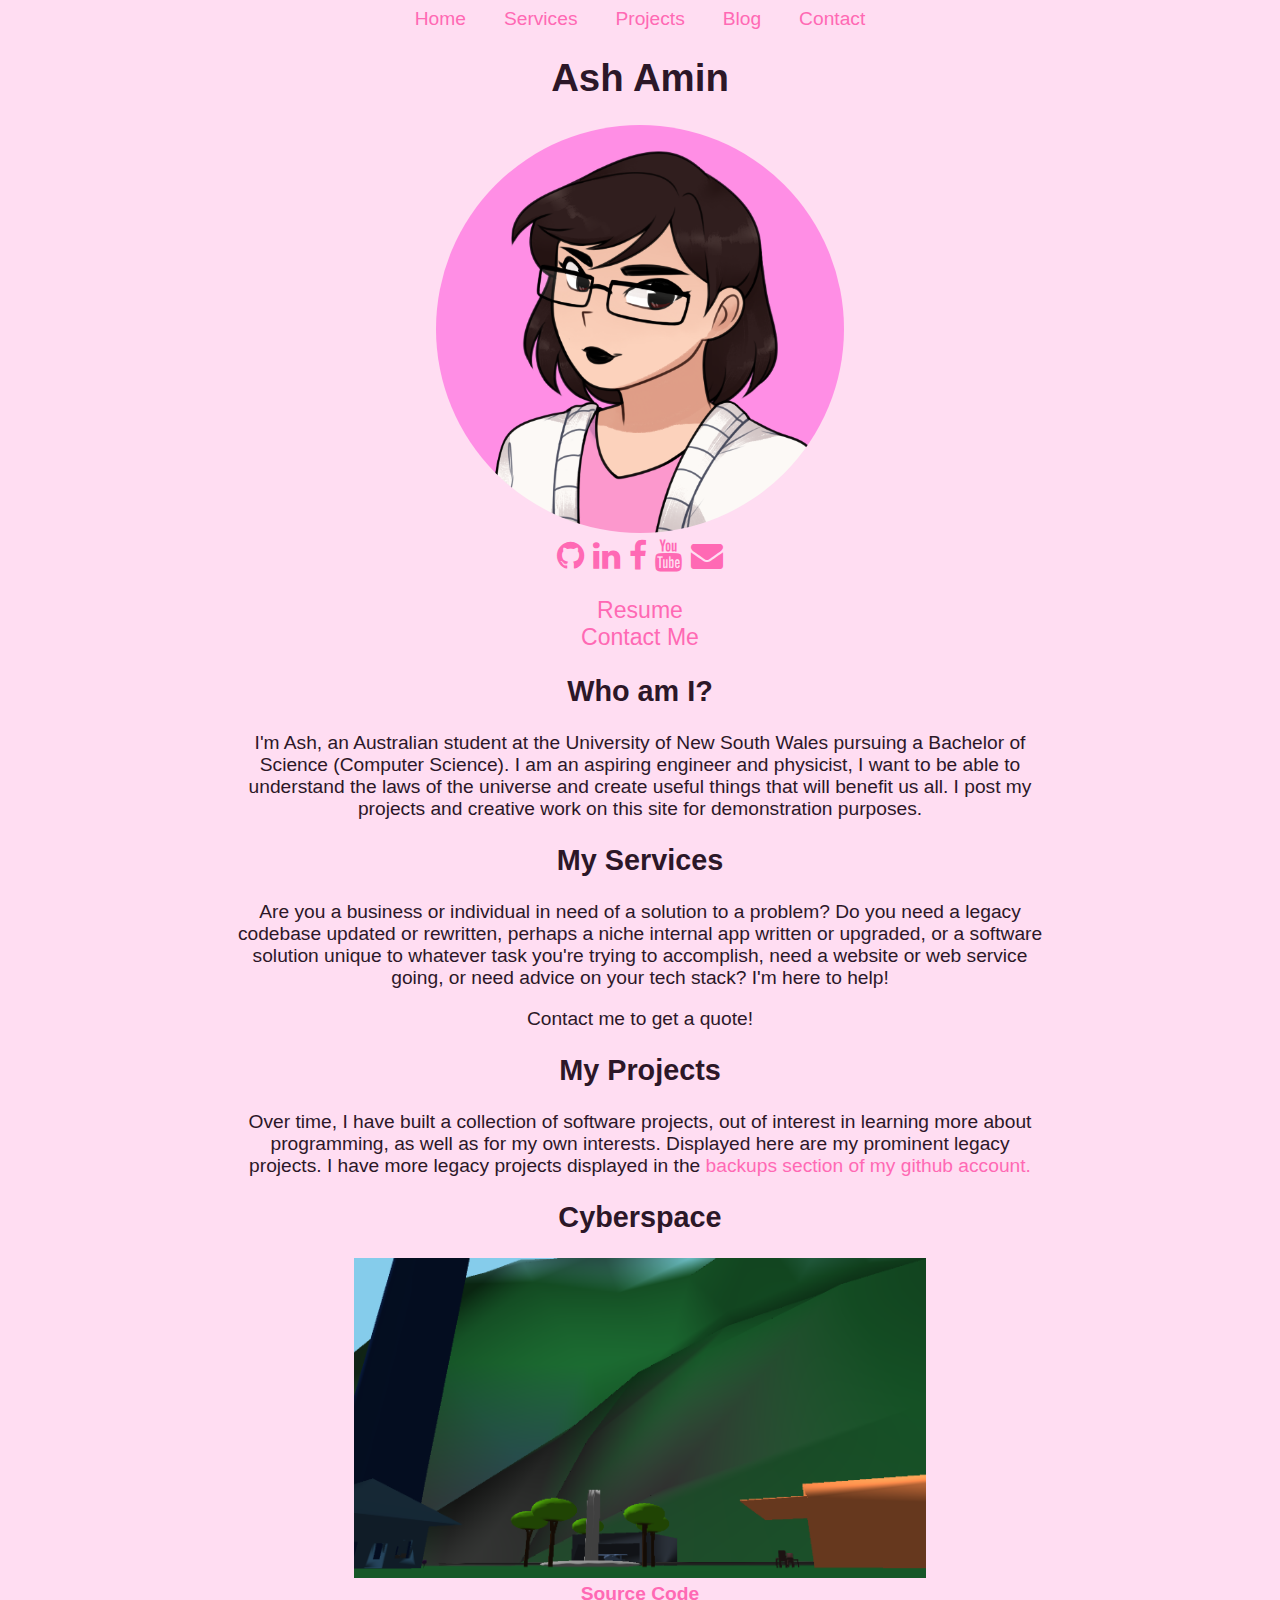
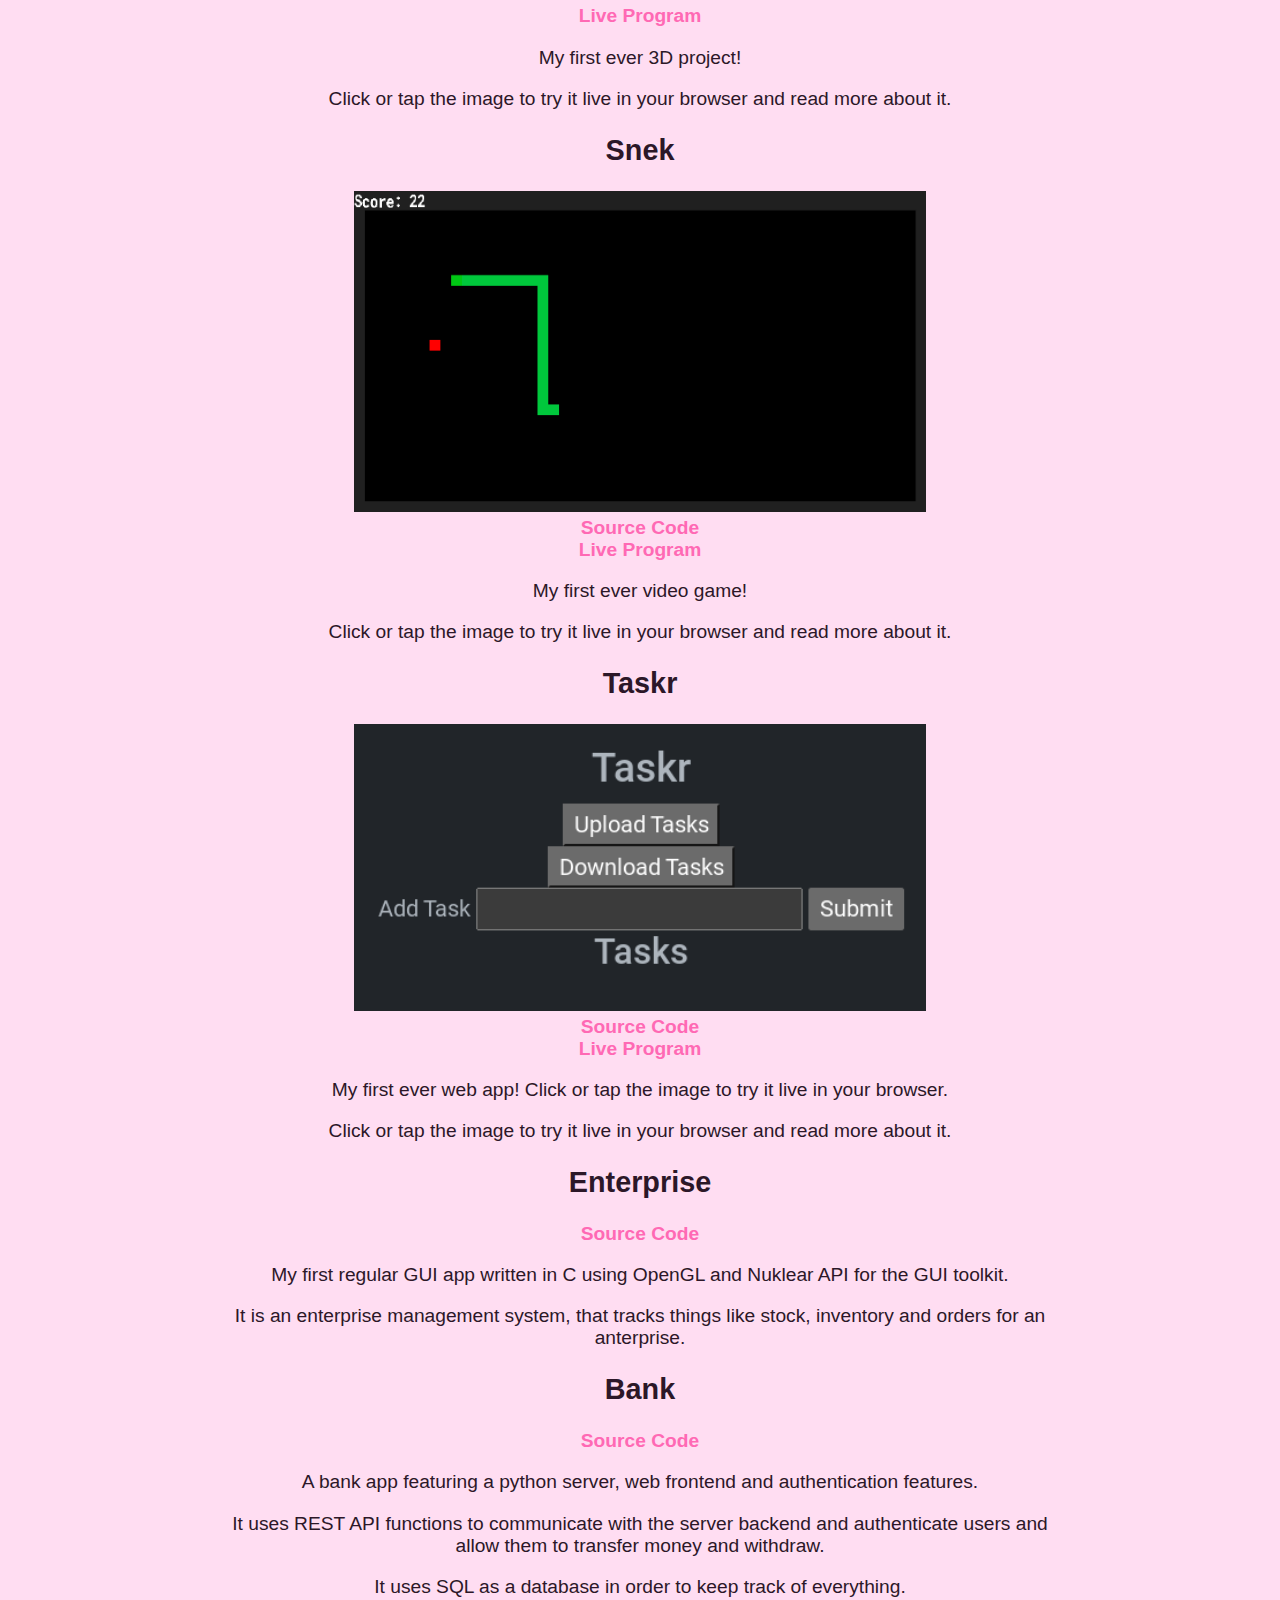
==== commit 227a5561: "Add resume and more information" ====
--- a/index.html
+++ b/index.html
@@ -39,8 +39,9 @@
         <a style="font-size: larger;" href="contact"> Contact Me</a>
         
         <b><h2>Who am I?</h2></b>
-        <p>I'm Ash, an aspiring engineer and physicist, I want to be able to understand the laws of the universe and create useful things that will benefit us all.</p>
-        <p>I post my projects and creative work on this site for demonstration purposes.</p>
+        <p>I'm Ash, an Australian student at the University of New South Wales pursuing a Bachelor of Science (Computer Science).
+        I am an aspiring engineer and physicist, I want to be able to understand the laws of the universe and create useful things that will benefit us all.
+        I post my projects and creative work on this site for demonstration purposes.</p>
 
         <b><h2 id="services">My Services</h2></b>
         <p>Are you a business or individual in need of a solution to a problem? Do you need a legacy codebase updated or rewritten, perhaps a niche internal app written or upgraded, or a software solution unique to whatever task you're trying to accomplish, need a website or web service going, or need advice on your tech stack? I'm here to help!</p>
